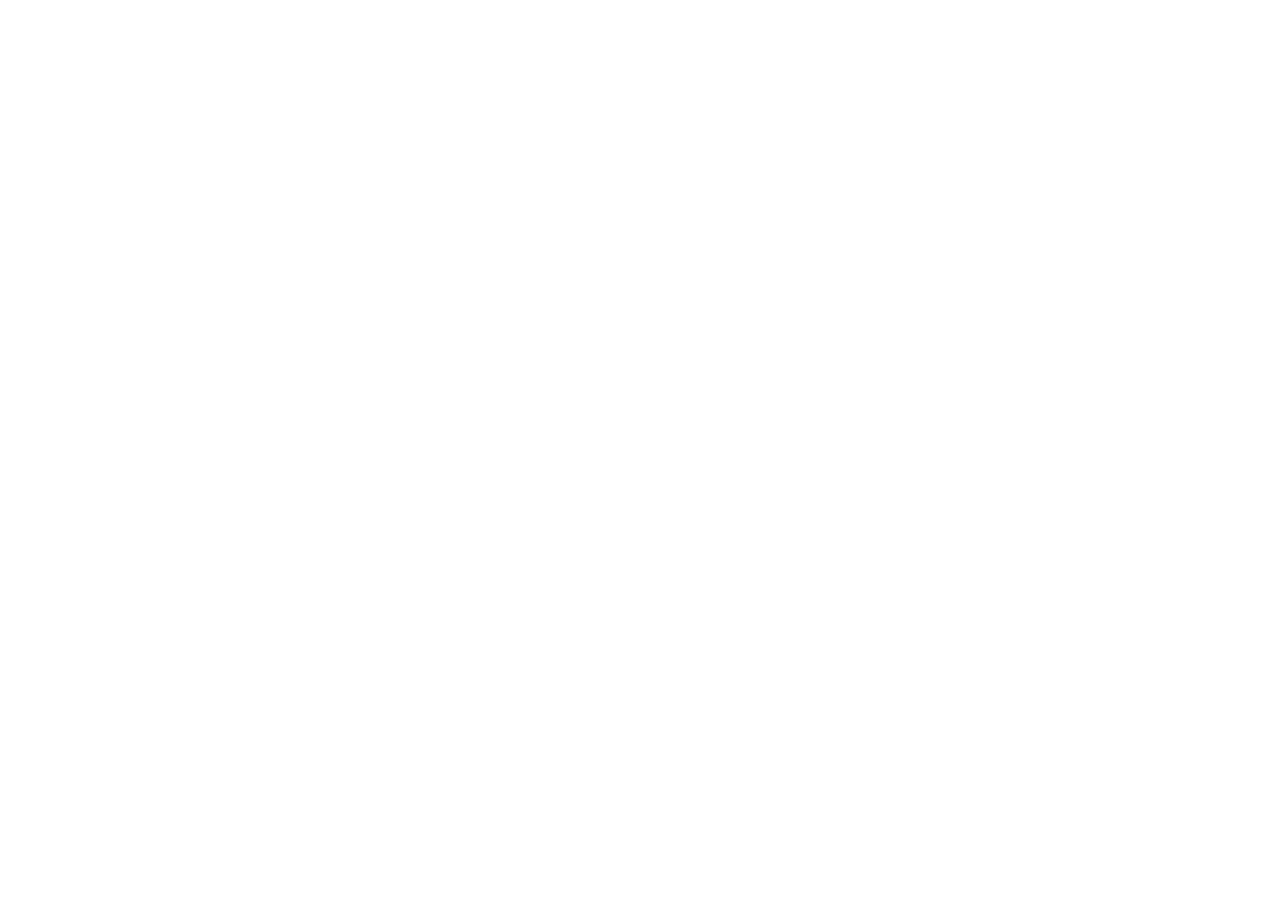
==== index.html @ 9799c662 "create index.html" ====
<!DOCTYPE html>
<html lang="en">
<head>
    <meta charset="UTF-8">
    <meta http-equiv="X-UA-Compatible" content="IE=edge">
    <meta name="viewport" content="width=device-width, initial-scale=1.0">
    <title>Document</title>
</head>
<body>
    
</body>
</html>
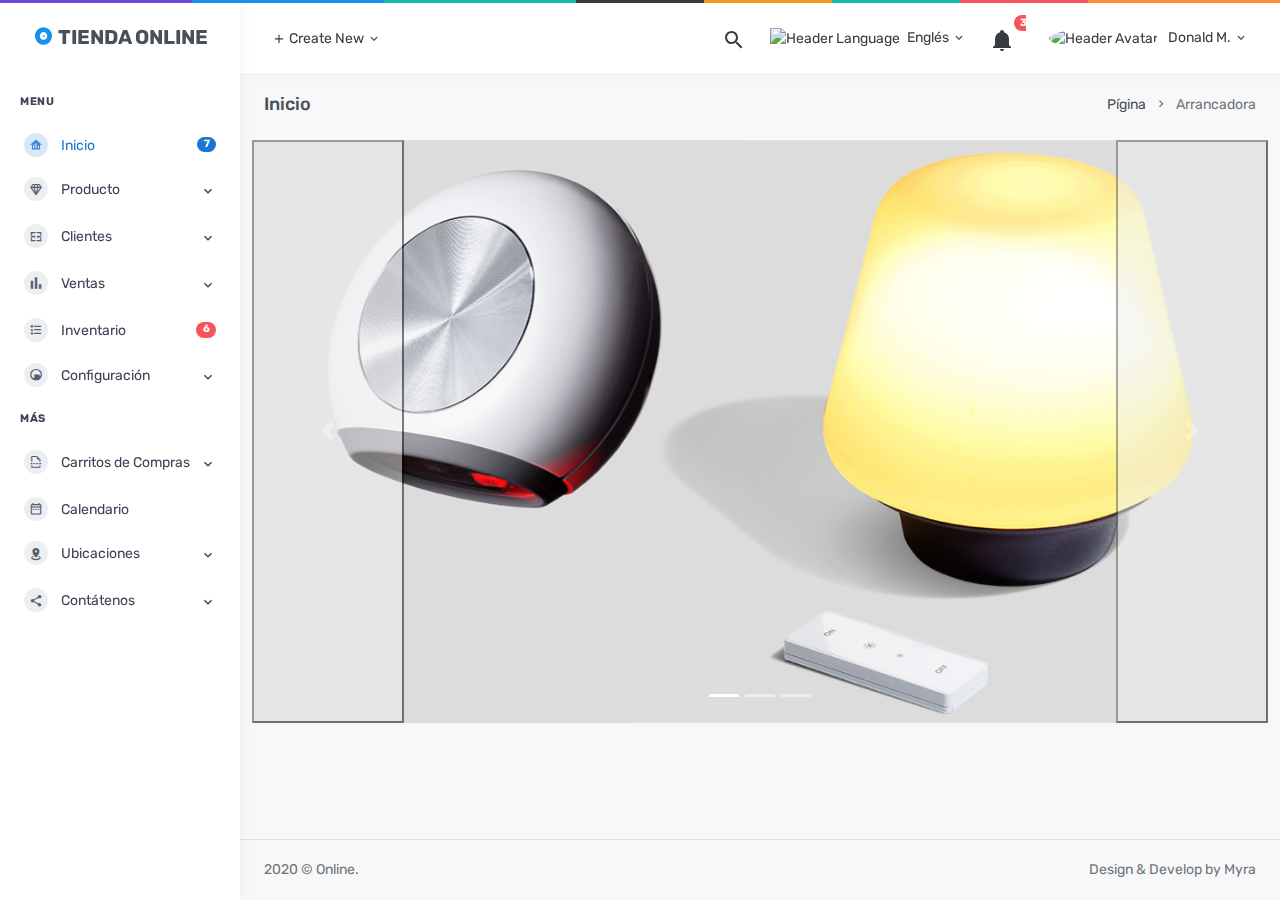
==== commit b3337a42: "Carrosel" ====
--- a/index.html
+++ b/index.html
@@ -1,12 +1,428 @@
 <!DOCTYPE html>
 <html lang="en">
-<head>
-    <meta charset="UTF-8">
-    <meta http-equiv="X-UA-Compatible" content="IE=edge">
-    <meta name="viewport" content="width=device-width, initial-scale=1.0">
-    <title>Document</title>
-</head>
-<body>
-    
-</body>
+
+    <head>
+        <meta charset="utf-8" />
+        <title> Online</title>
+        <meta name="viewport" content="width=device-width, initial-scale=1, shrink-to-fit=no">
+        <meta content="Premium Multipurpose Admin & Dashboard Template" name="description" />
+        <meta content="MyraStudio" name="author" />
+        <meta http-equiv="X-UA-Compatible" content="IE=edge" />
+
+        <!-- App favicon -->
+        <link rel="shortcut icon" href="assets/images/favicon.ico">
+
+        <!-- App css -->
+        <link href="plantilla/Admin/vertical/assets/css/bootstrap.min.css" rel="stylesheet" type="text/css" />
+        <link href="plantilla/Admin/vertical/assets/css/icons.min.css" rel="stylesheet" type="text/css" />
+        <link href="plantilla/Admin/vertical/assets/css/theme.min.css" rel="stylesheet" type="text/css" />
+
+    </head>
+
+    <body>
+
+        <!-- Begin page -->
+        <div id="layout-wrapper">
+            <div class="header-border"></div>
+            <header id="page-topbar">
+                <div class="navbar-header">
+
+                    <div class="d-flex align-items-left">
+                        <button type="button" class="btn btn-sm mr-2 d-lg-none px-3 font-size-16 header-item waves-effect"
+                            id="vertical-menu-btn">
+                            <i class="fa fa-fw fa-bars"></i>
+                        </button>
+
+                        <div class="dropdown d-none d-sm-inline-block">
+                            <button type="button" class="btn header-item waves-effect"
+                                data-toggle="dropdown" aria-haspopup="true" aria-expanded="false">
+                                <i class="mdi mdi-plus"></i> Create New
+                                <i class="mdi mdi-chevron-down d-none d-sm-inline-block"></i>
+                            </button>
+                            <div class="dropdown-menu">
+
+                                <!-- item-->
+                                <a href="javascript:void(0);" class="dropdown-item notify-item">
+                                    Application
+                                </a>
+
+                                <!-- item-->
+                                <a href="javascript:void(0);" class="dropdown-item notify-item">
+                                    Software
+                                </a>
+
+                                <!-- item-->
+                                <a href="javascript:void(0);" class="dropdown-item notify-item">
+                                    EMS System
+                                </a>
+
+                                <!-- item-->
+                                <a href="javascript:void(0);" class="dropdown-item notify-item">
+                                    CRM App
+                                </a>
+                            </div>
+                        </div>
+                    </div>
+
+                    <div class="d-flex align-items-center">
+
+                        <div class="dropdown d-none d-sm-inline-block ml-2">
+                            <button type="button" class="btn header-item noti-icon waves-effect"
+                                id="page-header-search-dropdown" data-toggle="dropdown" aria-haspopup="true"
+                                aria-expanded="false">
+                                <i class="mdi mdi-magnify"></i>
+                            </button>
+                            <div class="dropdown-menu dropdown-menu-lg dropdown-menu-right p-0"
+                                aria-labelledby="page-header-search-dropdown">
+
+                                <form class="p-3">
+                                    <div class="form-group m-0">
+                                        <div class="input-group">
+                                            <input type="text" class="form-control" placeholder="Search ..."
+                                                aria-label="Recipient's username">
+                                            <div class="input-group-append">
+                                                <button class="btn btn-primary" type="submit"><i
+                                                        class="mdi mdi-magnify"></i></button>
+                                            </div>
+                                        </div>
+                                    </div>
+                                </form>
+                            </div>
+                        </div>
+
+                        <div class="dropdown d-inline-block">
+                            <button type="button" class="btn header-item waves-effect"
+                                data-toggle="dropdown" aria-haspopup="true" aria-expanded="false">
+                                <img class="" src="img/guadr.png" alt="Header Language" height="16">
+                                <span class="d-none d-sm-inline-block ml-1">Englés</span>
+                                <i class="mdi mdi-chevron-down d-none d-sm-inline-block"></i>
+                            </button>
+                            <div class="dropdown-menu dropdown-menu-right">
+
+                                <!-- item-->
+                                <a href="javascript:void(0);" class="dropdown-item notify-item">
+                                    <img src="assets/images/flags/spain.jpg" alt="user-image" class="mr-1" height="12">
+                                    <span class="align-middle">Español</span>
+                                </a>
+
+                                <!-- item-->
+                                <a href="javascript:void(0);" class="dropdown-item notify-item">
+                                    <img src="assets/images/flags/germany.jpg" alt="user-image" class="mr-1" height="12">
+                                    <span class="align-middle">Alemania</span>
+                                </a>
+
+                                <!-- item-->
+                                <a href="javascript:void(0);" class="dropdown-item notify-item">
+                                    <img src="assets/images/flags/italy.jpg" alt="user-image" class="mr-1" height="12">
+                                    <span class="align-middle">Italiano</span>
+                                </a>
+
+                                <!-- item-->
+                                <a href="javascript:void(0);" class="dropdown-item notify-item">
+                                    <img src="assets/images/flags/russia.jpg" alt="user-image" class="mr-1" height="12">
+                                    <span class="align-middle">Rusa</span>
+                                </a>
+                            </div>
+                        </div>
+
+                        <div class="dropdown d-inline-block">
+                            <button type="button" class="btn header-item noti-icon waves-effect"
+                                id="page-header-notifications-dropdown" data-toggle="dropdown" aria-haspopup="true"
+                                aria-expanded="false">
+                                <i class="mdi mdi-bell"></i>
+                                <span class="badge badge-danger badge-pill">3</span>
+                            </button>
+                            <div class="dropdown-menu dropdown-menu-lg dropdown-menu-right p-0"
+                                aria-labelledby="page-header-notifications-dropdown">
+                                <div class="p-3">
+                                    <div class="row align-items-center">
+                                        <div class="col">
+                                            <h6 class="m-0"> Notifications </h6>
+                                        </div>
+                                        <div class="col-auto">
+                                            <a href="#!" class="small"> View All</a>
+                                        </div>
+                                    </div>
+                                </div>
+                                <div data-simplebar style="max-height: 230px;">
+                                    <a href="" class="text-reset notification-item">
+                                        <div class="media">
+                                            <img src="assets/images/users/avatar-2.jpg"
+                                                class="mr-3 rounded-circle avatar-xs" alt="user-pic">
+                                            <div class="media-body">
+                                                <h6 class="mt-0 mb-1">Samuel Coverdale</h6>
+                                                <p class="font-size-12 mb-1">You have new follower on Instagram</p>
+                                                <p class="font-size-12 mb-0 text-muted"><i
+                                                        class="mdi mdi-clock-outline"></i> 2 min ago</p>
+                                            </div>
+                                        </div>
+                                    </a>
+                                    <a href="" class="text-reset notification-item">
+                                        <div class="media">
+                                            <div class="avatar-xs mr-3">
+                                                <span class="avatar-title bg-success rounded-circle">
+                                                    <i class="mdi mdi-cloud-download-outline"></i>
+                                                </span>
+                                            </div>
+                                            <div class="media-body">
+                                                <h6 class="mt-0 mb-1">Download Available !</h6>
+                                                <p class="font-size-12 mb-1">Latest version of admin is now available.
+                                                    Please download here.</p>
+                                                <p class="font-size-12 mb-0 text-muted"><i
+                                                        class="mdi mdi-clock-outline"></i> 4 hours ago</p>
+                                            </div>
+                                        </div>
+                                    </a>
+                                    <a href="" class="text-reset notification-item">
+                                        <div class="media">
+                                            <img src="assets/images/users/avatar-3.jpg"
+                                                class="mr-3 rounded-circle avatar-xs" alt="user-pic">
+                                            <div class="media-body">
+                                                <h6 class="mt-0 mb-1">Victoria Mendis</h6>
+                                                <p class="font-size-12 mb-1">Just upgraded to premium account.</p>
+                                                <p class="font-size-12 mb-0 text-muted"><i
+                                                        class="mdi mdi-clock-outline"></i> 1 day ago</p>
+                                            </div>
+                                        </div>
+                                    </a>
+                                </div>
+                                <div class="p-2 border-top">
+                                    <a class="btn btn-sm btn-light btn-block text-center" href="javascript:void(0)">
+                                        <i class="mdi mdi-arrow-down-circle mr-1"></i> Load More..
+                                    </a>
+                                </div>
+                            </div>
+                        </div>
+
+                        <div class="dropdown d-inline-block ml-2">
+                            <button type="button" class="btn header-item waves-effect"
+                                data-toggle="dropdown" aria-haspopup="true" aria-expanded="false">
+                                <img class="rounded-circle header-profile-user" src="assets/images/users/avatar-2.jpg"
+                                    alt="Header Avatar">
+                                <span class="d-none d-sm-inline-block ml-1">Donald M.</span>
+                                <i class="mdi mdi-chevron-down d-none d-sm-inline-block"></i>
+                            </button>
+                            <div class="dropdown-menu dropdown-menu-right">
+                                <a class="dropdown-item d-flex align-items-center justify-content-between"
+                                    href="javascript:void(0)">
+                                    <span>Inbox</span>
+                                    <span>
+                                        <span class="badge badge-pill badge-info">3</span>
+                                    </span>
+                                </a>
+                                <a class="dropdown-item d-flex align-items-center justify-content-between"
+                                    href="javascript:void(0)">
+                                    <span>Profile</span>
+                                    <span>
+                                        <span class="badge badge-pill badge-warning">1</span>
+                                    </span>
+                                </a>
+                                <a class="dropdown-item d-flex align-items-center justify-content-between"
+                                    href="javascript:void(0)">
+                                    Settings
+                                </a>
+                                <a class="dropdown-item d-flex align-items-center justify-content-between"
+                                    href="javascript:void(0)">
+                                    <span>Lock Account</span>
+                                </a>
+                                <a class="dropdown-item d-flex align-items-center justify-content-between"
+                                    href="javascript:void(0)">
+                                    <span>Log Out</span>
+                                </a>
+                            </div>
+                        </div>
+
+                    </div>
+                </div>
+            </header>
+
+            <!-- ========== Left Sidebar Start ========== -->
+            <div class="vertical-menu">
+
+                <div data-simplebar class="h-100">
+
+                    <div class="navbar-brand-box">
+                        <a href="index.html" class="logo">
+                            <i class="mdi mdi-album"></i>
+                            <span>
+                                Tienda Online
+                            </span>
+                        </a>
+                    </div>
+
+                    <!--- Sidemenu -->
+                    <div id="sidebar-menu">
+                        <!-- Left Menu Start -->
+                        <ul class="metismenu list-unstyled" id="side-menu">
+                            <li class="menu-title">Menu</li>
+
+                            <li>
+                                <a href="index.html" class="waves-effect"><i class="mdi mdi-home-analytics"></i><span
+                                        class="badge badge-pill badge-primary float-right">7</span><span>Inicio</span></a>
+                            </li>
+
+                            <li>
+                                <a href="Artecfactos.php" class="has-arrow waves-effect"><i
+                                        class="mdi mdi-diamond-stone"></i><span>Producto</span></a>
+                            </li>
+
+                            <li>
+                                <a href="javascript: void(0);" class="has-arrow waves-effect"><i
+                                        class="mdi mdi-table-merge-cells"></i><span>Clientes</span></a>
+                                
+                            </li>
+
+                            <li>
+                                <a href="javascript: void(0);" class="has-arrow waves-effect"><i
+                                        class="mdi mdi-poll"></i><span>Ventas</span></a>
+                                
+                            </li>
+
+                            <li>
+                                <a href="javascript: void(0);" class="waves-effect"><i
+                                        class="mdi mdi-format-list-bulleted-type"></i><span
+                                        class="badge badge-pill badge-danger float-right">6</span><span>Inventario</span></a>
+                                
+                            </li>
+
+                            <li>
+                                <a href="javascript: void(0);" class="has-arrow waves-effect"><i
+                                        class="mdi mdi-black-mesa"></i><span>Configuración</span></a>
+                                
+                            </li>
+
+                            <li class="menu-title">Más</li>
+
+                            <li>
+                                <a href="javascript: void(0);" class="has-arrow waves-effect"><i
+                                        class="mdi mdi-format-page-break"></i><span>Carritos de Compras</span></a>
+                                
+                            </li>
+
+                            <li><a href="calendar.html" class=" waves-effect"><i
+                                        class="mdi mdi-calendar-range-outline"></i><span>Calendario</span></a></li>
+
+                            <li>
+                                <a href="javascript: void(0);" class="has-arrow waves-effect"><i
+                                        class="mdi mdi-map-marker-radius"></i><span>Ubicaciones</span></a>
+                                <ul class="sub-menu" aria-expanded="false">
+                                    <li><a href="maps-google.html">Google Maps</a></li>
+                                    <li><a href="maps-vector.html">Vector Maps</a></li>
+                                </ul>
+                            </li>
+
+                            <li>
+                                <a href="javascript: void(0);" class="has-arrow waves-effect"><i
+                                        class="mdi mdi-share-variant"></i><span>Contátenos</span></a>
+                                <ul class="sub-menu" aria-expanded="true">
+                                    <li><a href="javascript: void(0);">Whatsapp</a></li>
+                                    <li><a href="javascript: void(0);" class="has-arrow">Facebook</a>
+                                        <ul class="sub-menu" aria-expanded="true">
+                                            <li><a href="javascript: void(0);">Twiter</a></li>
+                                            <li><a href="javascript: void(0);">Instagram</a></li>
+                                        </ul>
+                                    </li>
+                                </ul>
+                            </li>
+
+                        </ul>
+                    </div>
+                    <!-- Sidebar -->
+                </div>
+            </div>
+            <!-- Left Sidebar End -->
+
+            <!-- ============================================================== -->
+            <!-- Start right Content here -->
+            <!-- ============================================================== -->
+            <div class="main-content">
+
+                <div class="page-content">
+                    <div class="container-fluid">
+
+                        <!-- start page title -->
+                        <div class="row">
+                            <div class="col-12">
+                                <div class="page-title-box d-flex align-items-center justify-content-between">
+                                    <h4 class="mb-0 font-size-18">Inicio</h4>
+
+                                    <div class="page-title-right">
+                                        <ol class="breadcrumb m-0">
+                                            <li class="breadcrumb-item"><a href="javascript: void(0);">Pígina</a></li>
+                                            <li class="breadcrumb-item active">Arrancadora</li>
+                                        </ol>
+                                    </div>
+
+                                </div>
+                            </div>
+                        </div>
+                        <!-- end page title -->
+
+                    </div> <!-- container-fluid -->
+                    <div id="carouselExampleIndicators" class="carousel slide" data-ride="carousel">
+                        <ol class="carousel-indicators">
+                          <li data-target="#carouselExampleIndicators" data-slide-to="0" class="active"></li>
+                          <li data-target="#carouselExampleIndicators" data-slide-to="1"></li>
+                          <li data-target="#carouselExampleIndicators" data-slide-to="2"></li>
+                        </ol>
+                        <div class="carousel-inner">
+                          <div class="carousel-item active">
+                            <img src="img/imagen 2.jpg" class="d-block w-100" alt="...">
+                          </div>
+                          <div class="carousel-item">
+                            <img src="img/imagen 3.jpg" class="d-block w-100" alt="...">
+                          </div>
+                          <div class="carousel-item">
+                            <img src="img/iamgen 1.jfif" class="d-block w-100" alt="...">
+                          </div>
+                        </div>
+                        <button class="carousel-control-prev" type="button" data-target="#carouselExampleIndicators" data-slide="prev">
+                          <span class="carousel-control-prev-icon" aria-hidden="true"></span>
+                          <span class="sr-only">Previous</span>
+                        </button>
+                        <button class="carousel-control-next" type="button" data-target="#carouselExampleIndicators" data-slide="next">
+                          <span class="carousel-control-next-icon" aria-hidden="true"></span>
+                          <span class="sr-only">Next</span>
+                        </button>
+                      </div>
+                </div>
+                <!-- End Page-content -->
+
+                <footer class="footer">
+                    <div class="container-fluid">
+                        <div class="row">
+                            <div class="col-sm-6">
+                                2020 © Online.
+                            </div>
+                            <div class="col-sm-6">
+                                <div class="text-sm-right d-none d-sm-block">
+                                    Design & Develop by Myra
+                                </div>
+                            </div>
+                        </div>
+                    </div>
+                </footer>
+
+            </div>
+            <!-- end main content-->
+
+        </div>
+        <!-- END layout-wrapper -->
+
+        <!-- Overlay-->
+        <div class="menu-overlay"></div>
+
+
+        <!-- jQuery  -->
+        <script src="plantilla/Admin/vertical/assets/js/jquery.min.js"></script>
+        <script src="plantilla/Admin/vertical/assets/js/bootstrap.bundle.min.js"></script>
+        <script src="plantilla/Admin/vertical/assets/js/metismenu.min.js"></script>
+        <script src="plantilla/Admin/vertical/assets/js/waves.js"></script>
+        <script src="plantilla/Admin/vertical/assets/js/simplebar.min.js"></script>
+
+        <!-- App js -->
+        <script src="plantilla/Admin/vertical/assets/js/theme.js"></script>
+
+    </body>
+
 </html>--- a/plantilla/Admin/vertical/assets/css/icons.min.css
+++ b/plantilla/Admin/vertical/assets/css/icons.min.css
@@ -0,0 +1,5 @@
+/*!
+ * Font Awesome Free 5.8.1 by @fontawesome - https://fontawesome.com
+ * License - https://fontawesome.com/license/free (Icons: CC BY 4.0, Fonts: SIL OFL 1.1, Code: MIT License)
+ */.fa,.fas,.far,.fal,.fab{-moz-osx-font-smoothing:grayscale;-webkit-font-smoothing:antialiased;display:inline-block;font-style:normal;font-variant:normal;text-rendering:auto;line-height:1}.fa-lg{font-size:1.33333em;line-height:0.75em;vertical-align:-.0667em}.fa-xs{font-size:.75em}.fa-sm{font-size:.875em}.fa-1x{font-size:1em}.fa-2x{font-size:2em}.fa-3x{font-size:3em}.fa-4x{font-size:4em}.fa-5x{font-size:5em}.fa-6x{font-size:6em}.fa-7x{font-size:7em}.fa-8x{font-size:8em}.fa-9x{font-size:9em}.fa-10x{font-size:10em}.fa-fw{text-align:center;width:1.25em}.fa-ul{list-style-type:none;margin-left:2.5em;padding-left:0}.fa-ul>li{position:relative}.fa-li{left:-2em;position:absolute;text-align:center;width:2em;line-height:inherit}.fa-border{border:solid 0.08em #eee;border-radius:.1em;padding:.2em .25em .15em}.fa-pull-left{float:left}.fa-pull-right{float:right}.fa.fa-pull-left,.fas.fa-pull-left,.far.fa-pull-left,.fal.fa-pull-left,.fab.fa-pull-left{margin-right:.3em}.fa.fa-pull-right,.fas.fa-pull-right,.far.fa-pull-right,.fal.fa-pull-right,.fab.fa-pull-right{margin-left:.3em}.fa-spin{-webkit-animation:fa-spin 2s infinite linear;animation:fa-spin 2s infinite linear}.fa-pulse{-webkit-animation:fa-spin 1s infinite steps(8);animation:fa-spin 1s infinite steps(8)}@-webkit-keyframes fa-spin{0%{-webkit-transform:rotate(0deg);transform:rotate(0deg)}100%{-webkit-transform:rotate(360deg);transform:rotate(360deg)}}@keyframes fa-spin{0%{-webkit-transform:rotate(0deg);transform:rotate(0deg)}100%{-webkit-transform:rotate(360deg);transform:rotate(360deg)}}.fa-rotate-90{-ms-filter:"progid:DXImageTransform.Microsoft.BasicImage(rotation=1)";-webkit-transform:rotate(90deg);transform:rotate(90deg)}.fa-rotate-180{-ms-filter:"progid:DXImageTransform.Microsoft.BasicImage(rotation=2)";-webkit-transform:rotate(180deg);transform:rotate(180deg)}.fa-rotate-270{-ms-filter:"progid:DXImageTransform.Microsoft.BasicImage(rotation=3)";-webkit-transform:rotate(270deg);transform:rotate(270deg)}.fa-flip-horizontal{-ms-filter:"progid:DXImageTransform.Microsoft.BasicImage(rotation=0, mirror=1)";-webkit-transform:scale(-1, 1);transform:scale(-1, 1)}.fa-flip-vertical{-ms-filter:"progid:DXImageTransform.Microsoft.BasicImage(rotation=2, mirror=1)";-webkit-transform:scale(1, -1);transform:scale(1, -1)}.fa-flip-both,.fa-flip-horizontal.fa-flip-vertical{-ms-filter:"progid:DXImageTransform.Microsoft.BasicImage(rotation=2, mirror=1)";-webkit-transform:scale(-1, -1);transform:scale(-1, -1)}:root .fa-rotate-90,:root .fa-rotate-180,:root .fa-rotate-270,:root .fa-flip-horizontal,:root .fa-flip-vertical,:root .fa-flip-both{-webkit-filter:none;filter:none}.fa-stack{display:inline-block;height:2em;line-height:2em;position:relative;vertical-align:middle;width:2.5em}.fa-stack-1x,.fa-stack-2x{left:0;position:absolute;text-align:center;width:100%}.fa-stack-1x{line-height:inherit}.fa-stack-2x{font-size:2em}.fa-inverse{color:#fff}.fa-500px:before{content:"\f26e"}.fa-accessible-icon:before{content:"\f368"}.fa-accusoft:before{content:"\f369"}.fa-acquisitions-incorporated:before{content:"\f6af"}.fa-ad:before{content:"\f641"}.fa-address-book:before{content:"\f2b9"}.fa-address-card:before{content:"\f2bb"}.fa-adjust:before{content:"\f042"}.fa-adn:before{content:"\f170"}.fa-adobe:before{content:"\f778"}.fa-adversal:before{content:"\f36a"}.fa-affiliatetheme:before{content:"\f36b"}.fa-air-freshener:before{content:"\f5d0"}.fa-airbnb:before{content:"\f834"}.fa-algolia:before{content:"\f36c"}.fa-align-center:before{content:"\f037"}.fa-align-justify:before{content:"\f039"}.fa-align-left:before{content:"\f036"}.fa-align-right:before{content:"\f038"}.fa-alipay:before{content:"\f642"}.fa-allergies:before{content:"\f461"}.fa-amazon:before{content:"\f270"}.fa-amazon-pay:before{content:"\f42c"}.fa-ambulance:before{content:"\f0f9"}.fa-american-sign-language-interpreting:before{content:"\f2a3"}.fa-amilia:before{content:"\f36d"}.fa-anchor:before{content:"\f13d"}.fa-android:before{content:"\f17b"}.fa-angellist:before{content:"\f209"}.fa-angle-double-down:before{content:"\f103"}.fa-angle-double-left:before{content:"\f100"}.fa-angle-double-right:before{content:"\f101"}.fa-angle-double-up:before{content:"\f102"}.fa-angle-down:before{content:"\f107"}.fa-angle-left:before{content:"\f104"}.fa-angle-right:before{content:"\f105"}.fa-angle-up:before{content:"\f106"}.fa-angry:before{content:"\f556"}.fa-angrycreative:before{content:"\f36e"}.fa-angular:before{content:"\f420"}.fa-ankh:before{content:"\f644"}.fa-app-store:before{content:"\f36f"}.fa-app-store-ios:before{content:"\f370"}.fa-apper:before{content:"\f371"}.fa-apple:before{content:"\f179"}.fa-apple-alt:before{content:"\f5d1"}.fa-apple-pay:before{content:"\f415"}.fa-archive:before{content:"\f187"}.fa-archway:before{content:"\f557"}.fa-arrow-alt-circle-down:before{content:"\f358"}.fa-arrow-alt-circle-left:before{content:"\f359"}.fa-arrow-alt-circle-right:before{content:"\f35a"}.fa-arrow-alt-circle-up:before{content:"\f35b"}.fa-arrow-circle-down:before{content:"\f0ab"}.fa-arrow-circle-left:before{content:"\f0a8"}.fa-arrow-circle-right:before{content:"\f0a9"}.fa-arrow-circle-up:before{content:"\f0aa"}.fa-arrow-down:before{content:"\f063"}.fa-arrow-left:before{content:"\f060"}.fa-arrow-right:before{content:"\f061"}.fa-arrow-up:before{content:"\f062"}.fa-arrows-alt:before{content:"\f0b2"}.fa-arrows-alt-h:before{content:"\f337"}.fa-arrows-alt-v:before{content:"\f338"}.fa-artstation:before{content:"\f77a"}.fa-assistive-listening-systems:before{content:"\f2a2"}.fa-asterisk:before{content:"\f069"}.fa-asymmetrik:before{content:"\f372"}.fa-at:before{content:"\f1fa"}.fa-atlas:before{content:"\f558"}.fa-atlassian:before{content:"\f77b"}.fa-atom:before{content:"\f5d2"}.fa-audible:before{content:"\f373"}.fa-audio-description:before{content:"\f29e"}.fa-autoprefixer:before{content:"\f41c"}.fa-avianex:before{content:"\f374"}.fa-aviato:before{content:"\f421"}.fa-award:before{content:"\f559"}.fa-aws:before{content:"\f375"}.fa-baby:before{content:"\f77c"}.fa-baby-carriage:before{content:"\f77d"}.fa-backspace:before{content:"\f55a"}.fa-backward:before{content:"\f04a"}.fa-bacon:before{content:"\f7e5"}.fa-balance-scale:before{content:"\f24e"}.fa-ban:before{content:"\f05e"}.fa-band-aid:before{content:"\f462"}.fa-bandcamp:before{content:"\f2d5"}.fa-barcode:before{content:"\f02a"}.fa-bars:before{content:"\f0c9"}.fa-baseball-ball:before{content:"\f433"}.fa-basketball-ball:before{content:"\f434"}.fa-bath:before{content:"\f2cd"}.fa-battery-empty:before{content:"\f244"}.fa-battery-full:before{content:"\f240"}.fa-battery-half:before{content:"\f242"}.fa-battery-quarter:before{content:"\f243"}.fa-battery-three-quarters:before{content:"\f241"}.fa-battle-net:before{content:"\f835"}.fa-bed:before{content:"\f236"}.fa-beer:before{content:"\f0fc"}.fa-behance:before{content:"\f1b4"}.fa-behance-square:before{content:"\f1b5"}.fa-bell:before{content:"\f0f3"}.fa-bell-slash:before{content:"\f1f6"}.fa-bezier-curve:before{content:"\f55b"}.fa-bible:before{content:"\f647"}.fa-bicycle:before{content:"\f206"}.fa-bimobject:before{content:"\f378"}.fa-binoculars:before{content:"\f1e5"}.fa-biohazard:before{content:"\f780"}.fa-birthday-cake:before{content:"\f1fd"}.fa-bitbucket:before{content:"\f171"}.fa-bitcoin:before{content:"\f379"}.fa-bity:before{content:"\f37a"}.fa-black-tie:before{content:"\f27e"}.fa-blackberry:before{content:"\f37b"}.fa-blender:before{content:"\f517"}.fa-blender-phone:before{content:"\f6b6"}.fa-blind:before{content:"\f29d"}.fa-blog:before{content:"\f781"}.fa-blogger:before{content:"\f37c"}.fa-blogger-b:before{content:"\f37d"}.fa-bluetooth:before{content:"\f293"}.fa-bluetooth-b:before{content:"\f294"}.fa-bold:before{content:"\f032"}.fa-bolt:before{content:"\f0e7"}.fa-bomb:before{content:"\f1e2"}.fa-bone:before{content:"\f5d7"}.fa-bong:before{content:"\f55c"}.fa-book:before{content:"\f02d"}.fa-book-dead:before{content:"\f6b7"}.fa-book-medical:before{content:"\f7e6"}.fa-book-open:before{content:"\f518"}.fa-book-reader:before{content:"\f5da"}.fa-bookmark:before{content:"\f02e"}.fa-bootstrap:before{content:"\f836"}.fa-bowling-ball:before{content:"\f436"}.fa-box:before{content:"\f466"}.fa-box-open:before{content:"\f49e"}.fa-boxes:before{content:"\f468"}.fa-braille:before{content:"\f2a1"}.fa-brain:before{content:"\f5dc"}.fa-bread-slice:before{content:"\f7ec"}.fa-briefcase:before{content:"\f0b1"}.fa-briefcase-medical:before{content:"\f469"}.fa-broadcast-tower:before{content:"\f519"}.fa-broom:before{content:"\f51a"}.fa-brush:before{content:"\f55d"}.fa-btc:before{content:"\f15a"}.fa-buffer:before{content:"\f837"}.fa-bug:before{content:"\f188"}.fa-building:before{content:"\f1ad"}.fa-bullhorn:before{content:"\f0a1"}.fa-bullseye:before{content:"\f140"}.fa-burn:before{content:"\f46a"}.fa-buromobelexperte:before{content:"\f37f"}.fa-bus:before{content:"\f207"}.fa-bus-alt:before{content:"\f55e"}.fa-business-time:before{content:"\f64a"}.fa-buysellads:before{content:"\f20d"}.fa-calculator:before{content:"\f1ec"}.fa-calendar:before{content:"\f133"}.fa-calendar-alt:before{content:"\f073"}.fa-calendar-check:before{content:"\f274"}.fa-calendar-day:before{content:"\f783"}.fa-calendar-minus:before{content:"\f272"}.fa-calendar-plus:before{content:"\f271"}.fa-calendar-times:before{content:"\f273"}.fa-calendar-week:before{content:"\f784"}.fa-camera:before{content:"\f030"}.fa-camera-retro:before{content:"\f083"}.fa-campground:before{content:"\f6bb"}.fa-canadian-maple-leaf:before{content:"\f785"}.fa-candy-cane:before{content:"\f786"}.fa-cannabis:before{content:"\f55f"}.fa-capsules:before{content:"\f46b"}.fa-car:before{content:"\f1b9"}.fa-car-alt:before{content:"\f5de"}.fa-car-battery:before{content:"\f5df"}.fa-car-crash:before{content:"\f5e1"}.fa-car-side:before{content:"\f5e4"}.fa-caret-down:before{content:"\f0d7"}.fa-caret-left:before{content:"\f0d9"}.fa-caret-right:before{content:"\f0da"}.fa-caret-square-down:before{content:"\f150"}.fa-caret-square-left:before{content:"\f191"}.fa-caret-square-right:before{content:"\f152"}.fa-caret-square-up:before{content:"\f151"}.fa-caret-up:before{content:"\f0d8"}.fa-carrot:before{content:"\f787"}.fa-cart-arrow-down:before{content:"\f218"}.fa-cart-plus:before{content:"\f217"}.fa-cash-register:before{content:"\f788"}.fa-cat:before{content:"\f6be"}.fa-cc-amazon-pay:before{content:"\f42d"}.fa-cc-amex:before{content:"\f1f3"}.fa-cc-apple-pay:before{content:"\f416"}.fa-cc-diners-club:before{content:"\f24c"}.fa-cc-discover:before{content:"\f1f2"}.fa-cc-jcb:before{content:"\f24b"}.fa-cc-mastercard:before{content:"\f1f1"}.fa-cc-paypal:before{content:"\f1f4"}.fa-cc-stripe:before{content:"\f1f5"}.fa-cc-visa:before{content:"\f1f0"}.fa-centercode:before{content:"\f380"}.fa-centos:before{content:"\f789"}.fa-certificate:before{content:"\f0a3"}.fa-chair:before{content:"\f6c0"}.fa-chalkboard:before{content:"\f51b"}.fa-chalkboard-teacher:before{content:"\f51c"}.fa-charging-station:before{content:"\f5e7"}.fa-chart-area:before{content:"\f1fe"}.fa-chart-bar:before{content:"\f080"}.fa-chart-line:before{content:"\f201"}.fa-chart-pie:before{content:"\f200"}.fa-check:before{content:"\f00c"}.fa-check-circle:before{content:"\f058"}.fa-check-double:before{content:"\f560"}.fa-check-square:before{content:"\f14a"}.fa-cheese:before{content:"\f7ef"}.fa-chess:before{content:"\f439"}.fa-chess-bishop:before{content:"\f43a"}.fa-chess-board:before{content:"\f43c"}.fa-chess-king:before{content:"\f43f"}.fa-chess-knight:before{content:"\f441"}.fa-chess-pawn:before{content:"\f443"}.fa-chess-queen:before{content:"\f445"}.fa-chess-rook:before{content:"\f447"}.fa-chevron-circle-down:before{content:"\f13a"}.fa-chevron-circle-left:before{content:"\f137"}.fa-chevron-circle-right:before{content:"\f138"}.fa-chevron-circle-up:before{content:"\f139"}.fa-chevron-down:before{content:"\f078"}.fa-chevron-left:before{content:"\f053"}.fa-chevron-right:before{content:"\f054"}.fa-chevron-up:before{content:"\f077"}.fa-child:before{content:"\f1ae"}.fa-chrome:before{content:"\f268"}.fa-chromecast:before{content:"\f838"}.fa-church:before{content:"\f51d"}.fa-circle:before{content:"\f111"}.fa-circle-notch:before{content:"\f1ce"}.fa-city:before{content:"\f64f"}.fa-clinic-medical:before{content:"\f7f2"}.fa-clipboard:before{content:"\f328"}.fa-clipboard-check:before{content:"\f46c"}.fa-clipboard-list:before{content:"\f46d"}.fa-clock:before{content:"\f017"}.fa-clone:before{content:"\f24d"}.fa-closed-captioning:before{content:"\f20a"}.fa-cloud:before{content:"\f0c2"}.fa-cloud-download-alt:before{content:"\f381"}.fa-cloud-meatball:before{content:"\f73b"}.fa-cloud-moon:before{content:"\f6c3"}.fa-cloud-moon-rain:before{content:"\f73c"}.fa-cloud-rain:before{content:"\f73d"}.fa-cloud-showers-heavy:before{content:"\f740"}.fa-cloud-sun:before{content:"\f6c4"}.fa-cloud-sun-rain:before{content:"\f743"}.fa-cloud-upload-alt:before{content:"\f382"}.fa-cloudscale:before{content:"\f383"}.fa-cloudsmith:before{content:"\f384"}.fa-cloudversify:before{content:"\f385"}.fa-cocktail:before{content:"\f561"}.fa-code:before{content:"\f121"}.fa-code-branch:before{content:"\f126"}.fa-codepen:before{content:"\f1cb"}.fa-codiepie:before{content:"\f284"}.fa-coffee:before{content:"\f0f4"}.fa-cog:before{content:"\f013"}.fa-cogs:before{content:"\f085"}.fa-coins:before{content:"\f51e"}.fa-columns:before{content:"\f0db"}.fa-comment:before{content:"\f075"}.fa-comment-alt:before{content:"\f27a"}.fa-comment-dollar:before{content:"\f651"}.fa-comment-dots:before{content:"\f4ad"}.fa-comment-medical:before{content:"\f7f5"}.fa-comment-slash:before{content:"\f4b3"}.fa-comments:before{content:"\f086"}.fa-comments-dollar:before{content:"\f653"}.fa-compact-disc:before{content:"\f51f"}.fa-compass:before{content:"\f14e"}.fa-compress:before{content:"\f066"}.fa-compress-arrows-alt:before{content:"\f78c"}.fa-concierge-bell:before{content:"\f562"}.fa-confluence:before{content:"\f78d"}.fa-connectdevelop:before{content:"\f20e"}.fa-contao:before{content:"\f26d"}.fa-cookie:before{content:"\f563"}.fa-cookie-bite:before{content:"\f564"}.fa-copy:before{content:"\f0c5"}.fa-copyright:before{content:"\f1f9"}.fa-couch:before{content:"\f4b8"}.fa-cpanel:before{content:"\f388"}.fa-creative-commons:before{content:"\f25e"}.fa-creative-commons-by:before{content:"\f4e7"}.fa-creative-commons-nc:before{content:"\f4e8"}.fa-creative-commons-nc-eu:before{content:"\f4e9"}.fa-creative-commons-nc-jp:before{content:"\f4ea"}.fa-creative-commons-nd:before{content:"\f4eb"}.fa-creative-commons-pd:before{content:"\f4ec"}.fa-creative-commons-pd-alt:before{content:"\f4ed"}.fa-creative-commons-remix:before{content:"\f4ee"}.fa-creative-commons-sa:before{content:"\f4ef"}.fa-creative-commons-sampling:before{content:"\f4f0"}.fa-creative-commons-sampling-plus:before{content:"\f4f1"}.fa-creative-commons-share:before{content:"\f4f2"}.fa-creative-commons-zero:before{content:"\f4f3"}.fa-credit-card:before{content:"\f09d"}.fa-critical-role:before{content:"\f6c9"}.fa-crop:before{content:"\f125"}.fa-crop-alt:before{content:"\f565"}.fa-cross:before{content:"\f654"}.fa-crosshairs:before{content:"\f05b"}.fa-crow:before{content:"\f520"}.fa-crown:before{content:"\f521"}.fa-crutch:before{content:"\f7f7"}.fa-css3:before{content:"\f13c"}.fa-css3-alt:before{content:"\f38b"}.fa-cube:before{content:"\f1b2"}.fa-cubes:before{content:"\f1b3"}.fa-cut:before{content:"\f0c4"}.fa-cuttlefish:before{content:"\f38c"}.fa-d-and-d:before{content:"\f38d"}.fa-d-and-d-beyond:before{content:"\f6ca"}.fa-dashcube:before{content:"\f210"}.fa-database:before{content:"\f1c0"}.fa-deaf:before{content:"\f2a4"}.fa-delicious:before{content:"\f1a5"}.fa-democrat:before{content:"\f747"}.fa-deploydog:before{content:"\f38e"}.fa-deskpro:before{content:"\f38f"}.fa-desktop:before{content:"\f108"}.fa-dev:before{content:"\f6cc"}.fa-deviantart:before{content:"\f1bd"}.fa-dharmachakra:before{content:"\f655"}.fa-dhl:before{content:"\f790"}.fa-diagnoses:before{content:"\f470"}.fa-diaspora:before{content:"\f791"}.fa-dice:before{content:"\f522"}.fa-dice-d20:before{content:"\f6cf"}.fa-dice-d6:before{content:"\f6d1"}.fa-dice-five:before{content:"\f523"}.fa-dice-four:before{content:"\f524"}.fa-dice-one:before{content:"\f525"}.fa-dice-six:before{content:"\f526"}.fa-dice-three:before{content:"\f527"}.fa-dice-two:before{content:"\f528"}.fa-digg:before{content:"\f1a6"}.fa-digital-ocean:before{content:"\f391"}.fa-digital-tachograph:before{content:"\f566"}.fa-directions:before{content:"\f5eb"}.fa-discord:before{content:"\f392"}.fa-discourse:before{content:"\f393"}.fa-divide:before{content:"\f529"}.fa-dizzy:before{content:"\f567"}.fa-dna:before{content:"\f471"}.fa-dochub:before{content:"\f394"}.fa-docker:before{content:"\f395"}.fa-dog:before{content:"\f6d3"}.fa-dollar-sign:before{content:"\f155"}.fa-dolly:before{content:"\f472"}.fa-dolly-flatbed:before{content:"\f474"}.fa-donate:before{content:"\f4b9"}.fa-door-closed:before{content:"\f52a"}.fa-door-open:before{content:"\f52b"}.fa-dot-circle:before{content:"\f192"}.fa-dove:before{content:"\f4ba"}.fa-download:before{content:"\f019"}.fa-draft2digital:before{content:"\f396"}.fa-drafting-compass:before{content:"\f568"}.fa-dragon:before{content:"\f6d5"}.fa-draw-polygon:before{content:"\f5ee"}.fa-dribbble:before{content:"\f17d"}.fa-dribbble-square:before{content:"\f397"}.fa-dropbox:before{content:"\f16b"}.fa-drum:before{content:"\f569"}.fa-drum-steelpan:before{content:"\f56a"}.fa-drumstick-bite:before{content:"\f6d7"}.fa-drupal:before{content:"\f1a9"}.fa-dumbbell:before{content:"\f44b"}.fa-dumpster:before{content:"\f793"}.fa-dumpster-fire:before{content:"\f794"}.fa-dungeon:before{content:"\f6d9"}.fa-dyalog:before{content:"\f399"}.fa-earlybirds:before{content:"\f39a"}.fa-ebay:before{content:"\f4f4"}.fa-edge:before{content:"\f282"}.fa-edit:before{content:"\f044"}.fa-egg:before{content:"\f7fb"}.fa-eject:before{content:"\f052"}.fa-elementor:before{content:"\f430"}.fa-ellipsis-h:before{content:"\f141"}.fa-ellipsis-v:before{content:"\f142"}.fa-ello:before{content:"\f5f1"}.fa-ember:before{content:"\f423"}.fa-empire:before{content:"\f1d1"}.fa-envelope:before{content:"\f0e0"}.fa-envelope-open:before{content:"\f2b6"}.fa-envelope-open-text:before{content:"\f658"}.fa-envelope-square:before{content:"\f199"}.fa-envira:before{content:"\f299"}.fa-equals:before{content:"\f52c"}.fa-eraser:before{content:"\f12d"}.fa-erlang:before{content:"\f39d"}.fa-ethereum:before{content:"\f42e"}.fa-ethernet:before{content:"\f796"}.fa-etsy:before{content:"\f2d7"}.fa-euro-sign:before{content:"\f153"}.fa-evernote:before{content:"\f839"}.fa-exchange-alt:before{content:"\f362"}.fa-exclamation:before{content:"\f12a"}.fa-exclamation-circle:before{content:"\f06a"}.fa-exclamation-triangle:before{content:"\f071"}.fa-expand:before{content:"\f065"}.fa-expand-arrows-alt:before{content:"\f31e"}.fa-expeditedssl:before{content:"\f23e"}.fa-external-link-alt:before{content:"\f35d"}.fa-external-link-square-alt:before{content:"\f360"}.fa-eye:before{content:"\f06e"}.fa-eye-dropper:before{content:"\f1fb"}.fa-eye-slash:before{content:"\f070"}.fa-facebook:before{content:"\f09a"}.fa-facebook-f:before{content:"\f39e"}.fa-facebook-messenger:before{content:"\f39f"}.fa-facebook-square:before{content:"\f082"}.fa-fantasy-flight-games:before{content:"\f6dc"}.fa-fast-backward:before{content:"\f049"}.fa-fast-forward:before{content:"\f050"}.fa-fax:before{content:"\f1ac"}.fa-feather:before{content:"\f52d"}.fa-feather-alt:before{content:"\f56b"}.fa-fedex:before{content:"\f797"}.fa-fedora:before{content:"\f798"}.fa-female:before{content:"\f182"}.fa-fighter-jet:before{content:"\f0fb"}.fa-figma:before{content:"\f799"}.fa-file:before{content:"\f15b"}.fa-file-alt:before{content:"\f15c"}.fa-file-archive:before{content:"\f1c6"}.fa-file-audio:before{content:"\f1c7"}.fa-file-code:before{content:"\f1c9"}.fa-file-contract:before{content:"\f56c"}.fa-file-csv:before{content:"\f6dd"}.fa-file-download:before{content:"\f56d"}.fa-file-excel:before{content:"\f1c3"}.fa-file-export:before{content:"\f56e"}.fa-file-image:before{content:"\f1c5"}.fa-file-import:before{content:"\f56f"}.fa-file-invoice:before{content:"\f570"}.fa-file-invoice-dollar:before{content:"\f571"}.fa-file-medical:before{content:"\f477"}.fa-file-medical-alt:before{content:"\f478"}.fa-file-pdf:before{content:"\f1c1"}.fa-file-powerpoint:before{content:"\f1c4"}.fa-file-prescription:before{content:"\f572"}.fa-file-signature:before{content:"\f573"}.fa-file-upload:before{content:"\f574"}.fa-file-video:before{content:"\f1c8"}.fa-file-word:before{content:"\f1c2"}.fa-fill:before{content:"\f575"}.fa-fill-drip:before{content:"\f576"}.fa-film:before{content:"\f008"}.fa-filter:before{content:"\f0b0"}.fa-fingerprint:before{content:"\f577"}.fa-fire:before{content:"\f06d"}.fa-fire-alt:before{content:"\f7e4"}.fa-fire-extinguisher:before{content:"\f134"}.fa-firefox:before{content:"\f269"}.fa-first-aid:before{content:"\f479"}.fa-first-order:before{content:"\f2b0"}.fa-first-order-alt:before{content:"\f50a"}.fa-firstdraft:before{content:"\f3a1"}.fa-fish:before{content:"\f578"}.fa-fist-raised:before{content:"\f6de"}.fa-flag:before{content:"\f024"}.fa-flag-checkered:before{content:"\f11e"}.fa-flag-usa:before{content:"\f74d"}.fa-flask:before{content:"\f0c3"}.fa-flickr:before{content:"\f16e"}.fa-flipboard:before{content:"\f44d"}.fa-flushed:before{content:"\f579"}.fa-fly:before{content:"\f417"}.fa-folder:before{content:"\f07b"}.fa-folder-minus:before{content:"\f65d"}.fa-folder-open:before{content:"\f07c"}.fa-folder-plus:before{content:"\f65e"}.fa-font:before{content:"\f031"}.fa-font-awesome:before{content:"\f2b4"}.fa-font-awesome-alt:before{content:"\f35c"}.fa-font-awesome-flag:before{content:"\f425"}.fa-font-awesome-logo-full:before{content:"\f4e6"}.fa-fonticons:before{content:"\f280"}.fa-fonticons-fi:before{content:"\f3a2"}.fa-football-ball:before{content:"\f44e"}.fa-fort-awesome:before{content:"\f286"}.fa-fort-awesome-alt:before{content:"\f3a3"}.fa-forumbee:before{content:"\f211"}.fa-forward:before{content:"\f04e"}.fa-foursquare:before{content:"\f180"}.fa-free-code-camp:before{content:"\f2c5"}.fa-freebsd:before{content:"\f3a4"}.fa-frog:before{content:"\f52e"}.fa-frown:before{content:"\f119"}.fa-frown-open:before{content:"\f57a"}.fa-fulcrum:before{content:"\f50b"}.fa-funnel-dollar:before{content:"\f662"}.fa-futbol:before{content:"\f1e3"}.fa-galactic-republic:before{content:"\f50c"}.fa-galactic-senate:before{content:"\f50d"}.fa-gamepad:before{content:"\f11b"}.fa-gas-pump:before{content:"\f52f"}.fa-gavel:before{content:"\f0e3"}.fa-gem:before{content:"\f3a5"}.fa-genderless:before{content:"\f22d"}.fa-get-pocket:before{content:"\f265"}.fa-gg:before{content:"\f260"}.fa-gg-circle:before{content:"\f261"}.fa-ghost:before{content:"\f6e2"}.fa-gift:before{content:"\f06b"}.fa-gifts:before{content:"\f79c"}.fa-git:before{content:"\f1d3"}.fa-git-square:before{content:"\f1d2"}.fa-github:before{content:"\f09b"}.fa-github-alt:before{content:"\f113"}.fa-github-square:before{content:"\f092"}.fa-gitkraken:before{content:"\f3a6"}.fa-gitlab:before{content:"\f296"}.fa-gitter:before{content:"\f426"}.fa-glass-cheers:before{content:"\f79f"}.fa-glass-martini:before{content:"\f000"}.fa-glass-martini-alt:before{content:"\f57b"}.fa-glass-whiskey:before{content:"\f7a0"}.fa-glasses:before{content:"\f530"}.fa-glide:before{content:"\f2a5"}.fa-glide-g:before{content:"\f2a6"}.fa-globe:before{content:"\f0ac"}.fa-globe-africa:before{content:"\f57c"}.fa-globe-americas:before{content:"\f57d"}.fa-globe-asia:before{content:"\f57e"}.fa-globe-europe:before{content:"\f7a2"}.fa-gofore:before{content:"\f3a7"}.fa-golf-ball:before{content:"\f450"}.fa-goodreads:before{content:"\f3a8"}.fa-goodreads-g:before{content:"\f3a9"}.fa-google:before{content:"\f1a0"}.fa-google-drive:before{content:"\f3aa"}.fa-google-play:before{content:"\f3ab"}.fa-google-plus:before{content:"\f2b3"}.fa-google-plus-g:before{content:"\f0d5"}.fa-google-plus-square:before{content:"\f0d4"}.fa-google-wallet:before{content:"\f1ee"}.fa-gopuram:before{content:"\f664"}.fa-graduation-cap:before{content:"\f19d"}.fa-gratipay:before{content:"\f184"}.fa-grav:before{content:"\f2d6"}.fa-greater-than:before{content:"\f531"}.fa-greater-than-equal:before{content:"\f532"}.fa-grimace:before{content:"\f57f"}.fa-grin:before{content:"\f580"}.fa-grin-alt:before{content:"\f581"}.fa-grin-beam:before{content:"\f582"}.fa-grin-beam-sweat:before{content:"\f583"}.fa-grin-hearts:before{content:"\f584"}.fa-grin-squint:before{content:"\f585"}.fa-grin-squint-tears:before{content:"\f586"}.fa-grin-stars:before{content:"\f587"}.fa-grin-tears:before{content:"\f588"}.fa-grin-tongue:before{content:"\f589"}.fa-grin-tongue-squint:before{content:"\f58a"}.fa-grin-tongue-wink:before{content:"\f58b"}.fa-grin-wink:before{content:"\f58c"}.fa-grip-horizontal:before{content:"\f58d"}.fa-grip-lines:before{content:"\f7a4"}.fa-grip-lines-vertical:before{content:"\f7a5"}.fa-grip-vertical:before{content:"\f58e"}.fa-gripfire:before{content:"\f3ac"}.fa-grunt:before{content:"\f3ad"}.fa-guitar:before{content:"\f7a6"}.fa-gulp:before{content:"\f3ae"}.fa-h-square:before{content:"\f0fd"}.fa-hacker-news:before{content:"\f1d4"}.fa-hacker-news-square:before{content:"\f3af"}.fa-hackerrank:before{content:"\f5f7"}.fa-hamburger:before{content:"\f805"}.fa-hammer:before{content:"\f6e3"}.fa-hamsa:before{content:"\f665"}.fa-hand-holding:before{content:"\f4bd"}.fa-hand-holding-heart:before{content:"\f4be"}.fa-hand-holding-usd:before{content:"\f4c0"}.fa-hand-lizard:before{content:"\f258"}.fa-hand-middle-finger:before{content:"\f806"}.fa-hand-paper:before{content:"\f256"}.fa-hand-peace:before{content:"\f25b"}.fa-hand-point-down:before{content:"\f0a7"}.fa-hand-point-left:before{content:"\f0a5"}.fa-hand-point-right:before{content:"\f0a4"}.fa-hand-point-up:before{content:"\f0a6"}.fa-hand-pointer:before{content:"\f25a"}.fa-hand-rock:before{content:"\f255"}.fa-hand-scissors:before{content:"\f257"}.fa-hand-spock:before{content:"\f259"}.fa-hands:before{content:"\f4c2"}.fa-hands-helping:before{content:"\f4c4"}.fa-handshake:before{content:"\f2b5"}.fa-hanukiah:before{content:"\f6e6"}.fa-hard-hat:before{content:"\f807"}.fa-hashtag:before{content:"\f292"}.fa-hat-wizard:before{content:"\f6e8"}.fa-haykal:before{content:"\f666"}.fa-hdd:before{content:"\f0a0"}.fa-heading:before{content:"\f1dc"}.fa-headphones:before{content:"\f025"}.fa-headphones-alt:before{content:"\f58f"}.fa-headset:before{content:"\f590"}.fa-heart:before{content:"\f004"}.fa-heart-broken:before{content:"\f7a9"}.fa-heartbeat:before{content:"\f21e"}.fa-helicopter:before{content:"\f533"}.fa-highlighter:before{content:"\f591"}.fa-hiking:before{content:"\f6ec"}.fa-hippo:before{content:"\f6ed"}.fa-hips:before{content:"\f452"}.fa-hire-a-helper:before{content:"\f3b0"}.fa-history:before{content:"\f1da"}.fa-hockey-puck:before{content:"\f453"}.fa-holly-berry:before{content:"\f7aa"}.fa-home:before{content:"\f015"}.fa-hooli:before{content:"\f427"}.fa-hornbill:before{content:"\f592"}.fa-horse:before{content:"\f6f0"}.fa-horse-head:before{content:"\f7ab"}.fa-hospital:before{content:"\f0f8"}.fa-hospital-alt:before{content:"\f47d"}.fa-hospital-symbol:before{content:"\f47e"}.fa-hot-tub:before{content:"\f593"}.fa-hotdog:before{content:"\f80f"}.fa-hotel:before{content:"\f594"}.fa-hotjar:before{content:"\f3b1"}.fa-hourglass:before{content:"\f254"}.fa-hourglass-end:before{content:"\f253"}.fa-hourglass-half:before{content:"\f252"}.fa-hourglass-start:before{content:"\f251"}.fa-house-damage:before{content:"\f6f1"}.fa-houzz:before{content:"\f27c"}.fa-hryvnia:before{content:"\f6f2"}.fa-html5:before{content:"\f13b"}.fa-hubspot:before{content:"\f3b2"}.fa-i-cursor:before{content:"\f246"}.fa-ice-cream:before{content:"\f810"}.fa-icicles:before{content:"\f7ad"}.fa-id-badge:before{content:"\f2c1"}.fa-id-card:before{content:"\f2c2"}.fa-id-card-alt:before{content:"\f47f"}.fa-igloo:before{content:"\f7ae"}.fa-image:before{content:"\f03e"}.fa-images:before{content:"\f302"}.fa-imdb:before{content:"\f2d8"}.fa-inbox:before{content:"\f01c"}.fa-indent:before{content:"\f03c"}.fa-industry:before{content:"\f275"}.fa-infinity:before{content:"\f534"}.fa-info:before{content:"\f129"}.fa-info-circle:before{content:"\f05a"}.fa-instagram:before{content:"\f16d"}.fa-intercom:before{content:"\f7af"}.fa-internet-explorer:before{content:"\f26b"}.fa-invision:before{content:"\f7b0"}.fa-ioxhost:before{content:"\f208"}.fa-italic:before{content:"\f033"}.fa-itch-io:before{content:"\f83a"}.fa-itunes:before{content:"\f3b4"}.fa-itunes-note:before{content:"\f3b5"}.fa-java:before{content:"\f4e4"}.fa-jedi:before{content:"\f669"}.fa-jedi-order:before{content:"\f50e"}.fa-jenkins:before{content:"\f3b6"}.fa-jira:before{content:"\f7b1"}.fa-joget:before{content:"\f3b7"}.fa-joint:before{content:"\f595"}.fa-joomla:before{content:"\f1aa"}.fa-journal-whills:before{content:"\f66a"}.fa-js:before{content:"\f3b8"}.fa-js-square:before{content:"\f3b9"}.fa-jsfiddle:before{content:"\f1cc"}.fa-kaaba:before{content:"\f66b"}.fa-kaggle:before{content:"\f5fa"}.fa-key:before{content:"\f084"}.fa-keybase:before{content:"\f4f5"}.fa-keyboard:before{content:"\f11c"}.fa-keycdn:before{content:"\f3ba"}.fa-khanda:before{content:"\f66d"}.fa-kickstarter:before{content:"\f3bb"}.fa-kickstarter-k:before{content:"\f3bc"}.fa-kiss:before{content:"\f596"}.fa-kiss-beam:before{content:"\f597"}.fa-kiss-wink-heart:before{content:"\f598"}.fa-kiwi-bird:before{content:"\f535"}.fa-korvue:before{content:"\f42f"}.fa-landmark:before{content:"\f66f"}.fa-language:before{content:"\f1ab"}.fa-laptop:before{content:"\f109"}.fa-laptop-code:before{content:"\f5fc"}.fa-laptop-medical:before{content:"\f812"}.fa-laravel:before{content:"\f3bd"}.fa-lastfm:before{content:"\f202"}.fa-lastfm-square:before{content:"\f203"}.fa-laugh:before{content:"\f599"}.fa-laugh-beam:before{content:"\f59a"}.fa-laugh-squint:before{content:"\f59b"}.fa-laugh-wink:before{content:"\f59c"}.fa-layer-group:before{content:"\f5fd"}.fa-leaf:before{content:"\f06c"}.fa-leanpub:before{content:"\f212"}.fa-lemon:before{content:"\f094"}.fa-less:before{content:"\f41d"}.fa-less-than:before{content:"\f536"}.fa-less-than-equal:before{content:"\f537"}.fa-level-down-alt:before{content:"\f3be"}.fa-level-up-alt:before{content:"\f3bf"}.fa-life-ring:before{content:"\f1cd"}.fa-lightbulb:before{content:"\f0eb"}.fa-line:before{content:"\f3c0"}.fa-link:before{content:"\f0c1"}.fa-linkedin:before{content:"\f08c"}.fa-linkedin-in:before{content:"\f0e1"}.fa-linode:before{content:"\f2b8"}.fa-linux:before{content:"\f17c"}.fa-lira-sign:before{content:"\f195"}.fa-list:before{content:"\f03a"}.fa-list-alt:before{content:"\f022"}.fa-list-ol:before{content:"\f0cb"}.fa-list-ul:before{content:"\f0ca"}.fa-location-arrow:before{content:"\f124"}.fa-lock:before{content:"\f023"}.fa-lock-open:before{content:"\f3c1"}.fa-long-arrow-alt-down:before{content:"\f309"}.fa-long-arrow-alt-left:before{content:"\f30a"}.fa-long-arrow-alt-right:before{content:"\f30b"}.fa-long-arrow-alt-up:before{content:"\f30c"}.fa-low-vision:before{content:"\f2a8"}.fa-luggage-cart:before{content:"\f59d"}.fa-lyft:before{content:"\f3c3"}.fa-magento:before{content:"\f3c4"}.fa-magic:before{content:"\f0d0"}.fa-magnet:before{content:"\f076"}.fa-mail-bulk:before{content:"\f674"}.fa-mailchimp:before{content:"\f59e"}.fa-male:before{content:"\f183"}.fa-mandalorian:before{content:"\f50f"}.fa-map:before{content:"\f279"}.fa-map-marked:before{content:"\f59f"}.fa-map-marked-alt:before{content:"\f5a0"}.fa-map-marker:before{content:"\f041"}.fa-map-marker-alt:before{content:"\f3c5"}.fa-map-pin:before{content:"\f276"}.fa-map-signs:before{content:"\f277"}.fa-markdown:before{content:"\f60f"}.fa-marker:before{content:"\f5a1"}.fa-mars:before{content:"\f222"}.fa-mars-double:before{content:"\f227"}.fa-mars-stroke:before{content:"\f229"}.fa-mars-stroke-h:before{content:"\f22b"}.fa-mars-stroke-v:before{content:"\f22a"}.fa-mask:before{content:"\f6fa"}.fa-mastodon:before{content:"\f4f6"}.fa-maxcdn:before{content:"\f136"}.fa-medal:before{content:"\f5a2"}.fa-medapps:before{content:"\f3c6"}.fa-medium:before{content:"\f23a"}.fa-medium-m:before{content:"\f3c7"}.fa-medkit:before{content:"\f0fa"}.fa-medrt:before{content:"\f3c8"}.fa-meetup:before{content:"\f2e0"}.fa-megaport:before{content:"\f5a3"}.fa-meh:before{content:"\f11a"}.fa-meh-blank:before{content:"\f5a4"}.fa-meh-rolling-eyes:before{content:"\f5a5"}.fa-memory:before{content:"\f538"}.fa-mendeley:before{content:"\f7b3"}.fa-menorah:before{content:"\f676"}.fa-mercury:before{content:"\f223"}.fa-meteor:before{content:"\f753"}.fa-microchip:before{content:"\f2db"}.fa-microphone:before{content:"\f130"}.fa-microphone-alt:before{content:"\f3c9"}.fa-microphone-alt-slash:before{content:"\f539"}.fa-microphone-slash:before{content:"\f131"}.fa-microscope:before{content:"\f610"}.fa-microsoft:before{content:"\f3ca"}.fa-minus:before{content:"\f068"}.fa-minus-circle:before{content:"\f056"}.fa-minus-square:before{content:"\f146"}.fa-mitten:before{content:"\f7b5"}.fa-mix:before{content:"\f3cb"}.fa-mixcloud:before{content:"\f289"}.fa-mizuni:before{content:"\f3cc"}.fa-mobile:before{content:"\f10b"}.fa-mobile-alt:before{content:"\f3cd"}.fa-modx:before{content:"\f285"}.fa-monero:before{content:"\f3d0"}.fa-money-bill:before{content:"\f0d6"}.fa-money-bill-alt:before{content:"\f3d1"}.fa-money-bill-wave:before{content:"\f53a"}.fa-money-bill-wave-alt:before{content:"\f53b"}.fa-money-check:before{content:"\f53c"}.fa-money-check-alt:before{content:"\f53d"}.fa-monument:before{content:"\f5a6"}.fa-moon:before{content:"\f186"}.fa-mortar-pestle:before{content:"\f5a7"}.fa-mosque:before{content:"\f678"}.fa-motorcycle:before{content:"\f21c"}.fa-mountain:before{content:"\f6fc"}.fa-mouse-pointer:before{content:"\f245"}.fa-mug-hot:before{content:"\f7b6"}.fa-music:before{content:"\f001"}.fa-napster:before{content:"\f3d2"}.fa-neos:before{content:"\f612"}.fa-network-wired:before{content:"\f6ff"}.fa-neuter:before{content:"\f22c"}.fa-newspaper:before{content:"\f1ea"}.fa-nimblr:before{content:"\f5a8"}.fa-nintendo-switch:before{content:"\f418"}.fa-node:before{content:"\f419"}.fa-node-js:before{content:"\f3d3"}.fa-not-equal:before{content:"\f53e"}.fa-notes-medical:before{content:"\f481"}.fa-npm:before{content:"\f3d4"}.fa-ns8:before{content:"\f3d5"}.fa-nutritionix:before{content:"\f3d6"}.fa-object-group:before{content:"\f247"}.fa-object-ungroup:before{content:"\f248"}.fa-odnoklassniki:before{content:"\f263"}.fa-odnoklassniki-square:before{content:"\f264"}.fa-oil-can:before{content:"\f613"}.fa-old-republic:before{content:"\f510"}.fa-om:before{content:"\f679"}.fa-opencart:before{content:"\f23d"}.fa-openid:before{content:"\f19b"}.fa-opera:before{content:"\f26a"}.fa-optin-monster:before{content:"\f23c"}.fa-osi:before{content:"\f41a"}.fa-otter:before{content:"\f700"}.fa-outdent:before{content:"\f03b"}.fa-page4:before{content:"\f3d7"}.fa-pagelines:before{content:"\f18c"}.fa-pager:before{content:"\f815"}.fa-paint-brush:before{content:"\f1fc"}.fa-paint-roller:before{content:"\f5aa"}.fa-palette:before{content:"\f53f"}.fa-palfed:before{content:"\f3d8"}.fa-pallet:before{content:"\f482"}.fa-paper-plane:before{content:"\f1d8"}.fa-paperclip:before{content:"\f0c6"}.fa-parachute-box:before{content:"\f4cd"}.fa-paragraph:before{content:"\f1dd"}.fa-parking:before{content:"\f540"}.fa-passport:before{content:"\f5ab"}.fa-pastafarianism:before{content:"\f67b"}.fa-paste:before{content:"\f0ea"}.fa-patreon:before{content:"\f3d9"}.fa-pause:before{content:"\f04c"}.fa-pause-circle:before{content:"\f28b"}.fa-paw:before{content:"\f1b0"}.fa-paypal:before{content:"\f1ed"}.fa-peace:before{content:"\f67c"}.fa-pen:before{content:"\f304"}.fa-pen-alt:before{content:"\f305"}.fa-pen-fancy:before{content:"\f5ac"}.fa-pen-nib:before{content:"\f5ad"}.fa-pen-square:before{content:"\f14b"}.fa-pencil-alt:before{content:"\f303"}.fa-pencil-ruler:before{content:"\f5ae"}.fa-penny-arcade:before{content:"\f704"}.fa-people-carry:before{content:"\f4ce"}.fa-pepper-hot:before{content:"\f816"}.fa-percent:before{content:"\f295"}.fa-percentage:before{content:"\f541"}.fa-periscope:before{content:"\f3da"}.fa-person-booth:before{content:"\f756"}.fa-phabricator:before{content:"\f3db"}.fa-phoenix-framework:before{content:"\f3dc"}.fa-phoenix-squadron:before{content:"\f511"}.fa-phone:before{content:"\f095"}.fa-phone-slash:before{content:"\f3dd"}.fa-phone-square:before{content:"\f098"}.fa-phone-volume:before{content:"\f2a0"}.fa-php:before{content:"\f457"}.fa-pied-piper:before{content:"\f2ae"}.fa-pied-piper-alt:before{content:"\f1a8"}.fa-pied-piper-hat:before{content:"\f4e5"}.fa-pied-piper-pp:before{content:"\f1a7"}.fa-piggy-bank:before{content:"\f4d3"}.fa-pills:before{content:"\f484"}.fa-pinterest:before{content:"\f0d2"}.fa-pinterest-p:before{content:"\f231"}.fa-pinterest-square:before{content:"\f0d3"}.fa-pizza-slice:before{content:"\f818"}.fa-place-of-worship:before{content:"\f67f"}.fa-plane:before{content:"\f072"}.fa-plane-arrival:before{content:"\f5af"}.fa-plane-departure:before{content:"\f5b0"}.fa-play:before{content:"\f04b"}.fa-play-circle:before{content:"\f144"}.fa-playstation:before{content:"\f3df"}.fa-plug:before{content:"\f1e6"}.fa-plus:before{content:"\f067"}.fa-plus-circle:before{content:"\f055"}.fa-plus-square:before{content:"\f0fe"}.fa-podcast:before{content:"\f2ce"}.fa-poll:before{content:"\f681"}.fa-poll-h:before{content:"\f682"}.fa-poo:before{content:"\f2fe"}.fa-poo-storm:before{content:"\f75a"}.fa-poop:before{content:"\f619"}.fa-portrait:before{content:"\f3e0"}.fa-pound-sign:before{content:"\f154"}.fa-power-off:before{content:"\f011"}.fa-pray:before{content:"\f683"}.fa-praying-hands:before{content:"\f684"}.fa-prescription:before{content:"\f5b1"}.fa-prescription-bottle:before{content:"\f485"}.fa-prescription-bottle-alt:before{content:"\f486"}.fa-print:before{content:"\f02f"}.fa-procedures:before{content:"\f487"}.fa-product-hunt:before{content:"\f288"}.fa-project-diagram:before{content:"\f542"}.fa-pushed:before{content:"\f3e1"}.fa-puzzle-piece:before{content:"\f12e"}.fa-python:before{content:"\f3e2"}.fa-qq:before{content:"\f1d6"}.fa-qrcode:before{content:"\f029"}.fa-question:before{content:"\f128"}.fa-question-circle:before{content:"\f059"}.fa-quidditch:before{content:"\f458"}.fa-quinscape:before{content:"\f459"}.fa-quora:before{content:"\f2c4"}.fa-quote-left:before{content:"\f10d"}.fa-quote-right:before{content:"\f10e"}.fa-quran:before{content:"\f687"}.fa-r-project:before{content:"\f4f7"}.fa-radiation:before{content:"\f7b9"}.fa-radiation-alt:before{content:"\f7ba"}.fa-rainbow:before{content:"\f75b"}.fa-random:before{content:"\f074"}.fa-raspberry-pi:before{content:"\f7bb"}.fa-ravelry:before{content:"\f2d9"}.fa-react:before{content:"\f41b"}.fa-reacteurope:before{content:"\f75d"}.fa-readme:before{content:"\f4d5"}.fa-rebel:before{content:"\f1d0"}.fa-receipt:before{content:"\f543"}.fa-recycle:before{content:"\f1b8"}.fa-red-river:before{content:"\f3e3"}.fa-reddit:before{content:"\f1a1"}.fa-reddit-alien:before{content:"\f281"}.fa-reddit-square:before{content:"\f1a2"}.fa-redhat:before{content:"\f7bc"}.fa-redo:before{content:"\f01e"}.fa-redo-alt:before{content:"\f2f9"}.fa-registered:before{content:"\f25d"}.fa-renren:before{content:"\f18b"}.fa-reply:before{content:"\f3e5"}.fa-reply-all:before{content:"\f122"}.fa-replyd:before{content:"\f3e6"}.fa-republican:before{content:"\f75e"}.fa-researchgate:before{content:"\f4f8"}.fa-resolving:before{content:"\f3e7"}.fa-restroom:before{content:"\f7bd"}.fa-retweet:before{content:"\f079"}.fa-rev:before{content:"\f5b2"}.fa-ribbon:before{content:"\f4d6"}.fa-ring:before{content:"\f70b"}.fa-road:before{content:"\f018"}.fa-robot:before{content:"\f544"}.fa-rocket:before{content:"\f135"}.fa-rocketchat:before{content:"\f3e8"}.fa-rockrms:before{content:"\f3e9"}.fa-route:before{content:"\f4d7"}.fa-rss:before{content:"\f09e"}.fa-rss-square:before{content:"\f143"}.fa-ruble-sign:before{content:"\f158"}.fa-ruler:before{content:"\f545"}.fa-ruler-combined:before{content:"\f546"}.fa-ruler-horizontal:before{content:"\f547"}.fa-ruler-vertical:before{content:"\f548"}.fa-running:before{content:"\f70c"}.fa-rupee-sign:before{content:"\f156"}.fa-sad-cry:before{content:"\f5b3"}.fa-sad-tear:before{content:"\f5b4"}.fa-safari:before{content:"\f267"}.fa-salesforce:before{content:"\f83b"}.fa-sass:before{content:"\f41e"}.fa-satellite:before{content:"\f7bf"}.fa-satellite-dish:before{content:"\f7c0"}.fa-save:before{content:"\f0c7"}.fa-schlix:before{content:"\f3ea"}.fa-school:before{content:"\f549"}.fa-screwdriver:before{content:"\f54a"}.fa-scribd:before{content:"\f28a"}.fa-scroll:before{content:"\f70e"}.fa-sd-card:before{content:"\f7c2"}.fa-search:before{content:"\f002"}.fa-search-dollar:before{content:"\f688"}.fa-search-location:before{content:"\f689"}.fa-search-minus:before{content:"\f010"}.fa-search-plus:before{content:"\f00e"}.fa-searchengin:before{content:"\f3eb"}.fa-seedling:before{content:"\f4d8"}.fa-sellcast:before{content:"\f2da"}.fa-sellsy:before{content:"\f213"}.fa-server:before{content:"\f233"}.fa-servicestack:before{content:"\f3ec"}.fa-shapes:before{content:"\f61f"}.fa-share:before{content:"\f064"}.fa-share-alt:before{content:"\f1e0"}.fa-share-alt-square:before{content:"\f1e1"}.fa-share-square:before{content:"\f14d"}.fa-shekel-sign:before{content:"\f20b"}.fa-shield-alt:before{content:"\f3ed"}.fa-ship:before{content:"\f21a"}.fa-shipping-fast:before{content:"\f48b"}.fa-shirtsinbulk:before{content:"\f214"}.fa-shoe-prints:before{content:"\f54b"}.fa-shopping-bag:before{content:"\f290"}.fa-shopping-basket:before{content:"\f291"}.fa-shopping-cart:before{content:"\f07a"}.fa-shopware:before{content:"\f5b5"}.fa-shower:before{content:"\f2cc"}.fa-shuttle-van:before{content:"\f5b6"}.fa-sign:before{content:"\f4d9"}.fa-sign-in-alt:before{content:"\f2f6"}.fa-sign-language:before{content:"\f2a7"}.fa-sign-out-alt:before{content:"\f2f5"}.fa-signal:before{content:"\f012"}.fa-signature:before{content:"\f5b7"}.fa-sim-card:before{content:"\f7c4"}.fa-simplybuilt:before{content:"\f215"}.fa-sistrix:before{content:"\f3ee"}.fa-sitemap:before{content:"\f0e8"}.fa-sith:before{content:"\f512"}.fa-skating:before{content:"\f7c5"}.fa-sketch:before{content:"\f7c6"}.fa-skiing:before{content:"\f7c9"}.fa-skiing-nordic:before{content:"\f7ca"}.fa-skull:before{content:"\f54c"}.fa-skull-crossbones:before{content:"\f714"}.fa-skyatlas:before{content:"\f216"}.fa-skype:before{content:"\f17e"}.fa-slack:before{content:"\f198"}.fa-slack-hash:before{content:"\f3ef"}.fa-slash:before{content:"\f715"}.fa-sleigh:before{content:"\f7cc"}.fa-sliders-h:before{content:"\f1de"}.fa-slideshare:before{content:"\f1e7"}.fa-smile:before{content:"\f118"}.fa-smile-beam:before{content:"\f5b8"}.fa-smile-wink:before{content:"\f4da"}.fa-smog:before{content:"\f75f"}.fa-smoking:before{content:"\f48d"}.fa-smoking-ban:before{content:"\f54d"}.fa-sms:before{content:"\f7cd"}.fa-snapchat:before{content:"\f2ab"}.fa-snapchat-ghost:before{content:"\f2ac"}.fa-snapchat-square:before{content:"\f2ad"}.fa-snowboarding:before{content:"\f7ce"}.fa-snowflake:before{content:"\f2dc"}.fa-snowman:before{content:"\f7d0"}.fa-snowplow:before{content:"\f7d2"}.fa-socks:before{content:"\f696"}.fa-solar-panel:before{content:"\f5ba"}.fa-sort:before{content:"\f0dc"}.fa-sort-alpha-down:before{content:"\f15d"}.fa-sort-alpha-up:before{content:"\f15e"}.fa-sort-amount-down:before{content:"\f160"}.fa-sort-amount-up:before{content:"\f161"}.fa-sort-down:before{content:"\f0dd"}.fa-sort-numeric-down:before{content:"\f162"}.fa-sort-numeric-up:before{content:"\f163"}.fa-sort-up:before{content:"\f0de"}.fa-soundcloud:before{content:"\f1be"}.fa-sourcetree:before{content:"\f7d3"}.fa-spa:before{content:"\f5bb"}.fa-space-shuttle:before{content:"\f197"}.fa-speakap:before{content:"\f3f3"}.fa-speaker-deck:before{content:"\f83c"}.fa-spider:before{content:"\f717"}.fa-spinner:before{content:"\f110"}.fa-splotch:before{content:"\f5bc"}.fa-spotify:before{content:"\f1bc"}.fa-spray-can:before{content:"\f5bd"}.fa-square:before{content:"\f0c8"}.fa-square-full:before{content:"\f45c"}.fa-square-root-alt:before{content:"\f698"}.fa-squarespace:before{content:"\f5be"}.fa-stack-exchange:before{content:"\f18d"}.fa-stack-overflow:before{content:"\f16c"}.fa-stamp:before{content:"\f5bf"}.fa-star:before{content:"\f005"}.fa-star-and-crescent:before{content:"\f699"}.fa-star-half:before{content:"\f089"}.fa-star-half-alt:before{content:"\f5c0"}.fa-star-of-david:before{content:"\f69a"}.fa-star-of-life:before{content:"\f621"}.fa-staylinked:before{content:"\f3f5"}.fa-steam:before{content:"\f1b6"}.fa-steam-square:before{content:"\f1b7"}.fa-steam-symbol:before{content:"\f3f6"}.fa-step-backward:before{content:"\f048"}.fa-step-forward:before{content:"\f051"}.fa-stethoscope:before{content:"\f0f1"}.fa-sticker-mule:before{content:"\f3f7"}.fa-sticky-note:before{content:"\f249"}.fa-stop:before{content:"\f04d"}.fa-stop-circle:before{content:"\f28d"}.fa-stopwatch:before{content:"\f2f2"}.fa-store:before{content:"\f54e"}.fa-store-alt:before{content:"\f54f"}.fa-strava:before{content:"\f428"}.fa-stream:before{content:"\f550"}.fa-street-view:before{content:"\f21d"}.fa-strikethrough:before{content:"\f0cc"}.fa-stripe:before{content:"\f429"}.fa-stripe-s:before{content:"\f42a"}.fa-stroopwafel:before{content:"\f551"}.fa-studiovinari:before{content:"\f3f8"}.fa-stumbleupon:before{content:"\f1a4"}.fa-stumbleupon-circle:before{content:"\f1a3"}.fa-subscript:before{content:"\f12c"}.fa-subway:before{content:"\f239"}.fa-suitcase:before{content:"\f0f2"}.fa-suitcase-rolling:before{content:"\f5c1"}.fa-sun:before{content:"\f185"}.fa-superpowers:before{content:"\f2dd"}.fa-superscript:before{content:"\f12b"}.fa-supple:before{content:"\f3f9"}.fa-surprise:before{content:"\f5c2"}.fa-suse:before{content:"\f7d6"}.fa-swatchbook:before{content:"\f5c3"}.fa-swimmer:before{content:"\f5c4"}.fa-swimming-pool:before{content:"\f5c5"}.fa-symfony:before{content:"\f83d"}.fa-synagogue:before{content:"\f69b"}.fa-sync:before{content:"\f021"}.fa-sync-alt:before{content:"\f2f1"}.fa-syringe:before{content:"\f48e"}.fa-table:before{content:"\f0ce"}.fa-table-tennis:before{content:"\f45d"}.fa-tablet:before{content:"\f10a"}.fa-tablet-alt:before{content:"\f3fa"}.fa-tablets:before{content:"\f490"}.fa-tachometer-alt:before{content:"\f3fd"}.fa-tag:before{content:"\f02b"}.fa-tags:before{content:"\f02c"}.fa-tape:before{content:"\f4db"}.fa-tasks:before{content:"\f0ae"}.fa-taxi:before{content:"\f1ba"}.fa-teamspeak:before{content:"\f4f9"}.fa-teeth:before{content:"\f62e"}.fa-teeth-open:before{content:"\f62f"}.fa-telegram:before{content:"\f2c6"}.fa-telegram-plane:before{content:"\f3fe"}.fa-temperature-high:before{content:"\f769"}.fa-temperature-low:before{content:"\f76b"}.fa-tencent-weibo:before{content:"\f1d5"}.fa-tenge:before{content:"\f7d7"}.fa-terminal:before{content:"\f120"}.fa-text-height:before{content:"\f034"}.fa-text-width:before{content:"\f035"}.fa-th:before{content:"\f00a"}.fa-th-large:before{content:"\f009"}.fa-th-list:before{content:"\f00b"}.fa-the-red-yeti:before{content:"\f69d"}.fa-theater-masks:before{content:"\f630"}.fa-themeco:before{content:"\f5c6"}.fa-themeisle:before{content:"\f2b2"}.fa-thermometer:before{content:"\f491"}.fa-thermometer-empty:before{content:"\f2cb"}.fa-thermometer-full:before{content:"\f2c7"}.fa-thermometer-half:before{content:"\f2c9"}.fa-thermometer-quarter:before{content:"\f2ca"}.fa-thermometer-three-quarters:before{content:"\f2c8"}.fa-think-peaks:before{content:"\f731"}.fa-thumbs-down:before{content:"\f165"}.fa-thumbs-up:before{content:"\f164"}.fa-thumbtack:before{content:"\f08d"}.fa-ticket-alt:before{content:"\f3ff"}.fa-times:before{content:"\f00d"}.fa-times-circle:before{content:"\f057"}.fa-tint:before{content:"\f043"}.fa-tint-slash:before{content:"\f5c7"}.fa-tired:before{content:"\f5c8"}.fa-toggle-off:before{content:"\f204"}.fa-toggle-on:before{content:"\f205"}.fa-toilet:before{content:"\f7d8"}.fa-toilet-paper:before{content:"\f71e"}.fa-toolbox:before{content:"\f552"}.fa-tools:before{content:"\f7d9"}.fa-tooth:before{content:"\f5c9"}.fa-torah:before{content:"\f6a0"}.fa-torii-gate:before{content:"\f6a1"}.fa-tractor:before{content:"\f722"}.fa-trade-federation:before{content:"\f513"}.fa-trademark:before{content:"\f25c"}.fa-traffic-light:before{content:"\f637"}.fa-train:before{content:"\f238"}.fa-tram:before{content:"\f7da"}.fa-transgender:before{content:"\f224"}.fa-transgender-alt:before{content:"\f225"}.fa-trash:before{content:"\f1f8"}.fa-trash-alt:before{content:"\f2ed"}.fa-trash-restore:before{content:"\f829"}.fa-trash-restore-alt:before{content:"\f82a"}.fa-tree:before{content:"\f1bb"}.fa-trello:before{content:"\f181"}.fa-tripadvisor:before{content:"\f262"}.fa-trophy:before{content:"\f091"}.fa-truck:before{content:"\f0d1"}.fa-truck-loading:before{content:"\f4de"}.fa-truck-monster:before{content:"\f63b"}.fa-truck-moving:before{content:"\f4df"}.fa-truck-pickup:before{content:"\f63c"}.fa-tshirt:before{content:"\f553"}.fa-tty:before{content:"\f1e4"}.fa-tumblr:before{content:"\f173"}.fa-tumblr-square:before{content:"\f174"}.fa-tv:before{content:"\f26c"}.fa-twitch:before{content:"\f1e8"}.fa-twitter:before{content:"\f099"}.fa-twitter-square:before{content:"\f081"}.fa-typo3:before{content:"\f42b"}.fa-uber:before{content:"\f402"}.fa-ubuntu:before{content:"\f7df"}.fa-uikit:before{content:"\f403"}.fa-umbrella:before{content:"\f0e9"}.fa-umbrella-beach:before{content:"\f5ca"}.fa-underline:before{content:"\f0cd"}.fa-undo:before{content:"\f0e2"}.fa-undo-alt:before{content:"\f2ea"}.fa-uniregistry:before{content:"\f404"}.fa-universal-access:before{content:"\f29a"}.fa-university:before{content:"\f19c"}.fa-unlink:before{content:"\f127"}.fa-unlock:before{content:"\f09c"}.fa-unlock-alt:before{content:"\f13e"}.fa-untappd:before{content:"\f405"}.fa-upload:before{content:"\f093"}.fa-ups:before{content:"\f7e0"}.fa-usb:before{content:"\f287"}.fa-user:before{content:"\f007"}.fa-user-alt:before{content:"\f406"}.fa-user-alt-slash:before{content:"\f4fa"}.fa-user-astronaut:before{content:"\f4fb"}.fa-user-check:before{content:"\f4fc"}.fa-user-circle:before{content:"\f2bd"}.fa-user-clock:before{content:"\f4fd"}.fa-user-cog:before{content:"\f4fe"}.fa-user-edit:before{content:"\f4ff"}.fa-user-friends:before{content:"\f500"}.fa-user-graduate:before{content:"\f501"}.fa-user-injured:before{content:"\f728"}.fa-user-lock:before{content:"\f502"}.fa-user-md:before{content:"\f0f0"}.fa-user-minus:before{content:"\f503"}.fa-user-ninja:before{content:"\f504"}.fa-user-nurse:before{content:"\f82f"}.fa-user-plus:before{content:"\f234"}.fa-user-secret:before{content:"\f21b"}.fa-user-shield:before{content:"\f505"}.fa-user-slash:before{content:"\f506"}.fa-user-tag:before{content:"\f507"}.fa-user-tie:before{content:"\f508"}.fa-user-times:before{content:"\f235"}.fa-users:before{content:"\f0c0"}.fa-users-cog:before{content:"\f509"}.fa-usps:before{content:"\f7e1"}.fa-ussunnah:before{content:"\f407"}.fa-utensil-spoon:before{content:"\f2e5"}.fa-utensils:before{content:"\f2e7"}.fa-vaadin:before{content:"\f408"}.fa-vector-square:before{content:"\f5cb"}.fa-venus:before{content:"\f221"}.fa-venus-double:before{content:"\f226"}.fa-venus-mars:before{content:"\f228"}.fa-viacoin:before{content:"\f237"}.fa-viadeo:before{content:"\f2a9"}.fa-viadeo-square:before{content:"\f2aa"}.fa-vial:before{content:"\f492"}.fa-vials:before{content:"\f493"}.fa-viber:before{content:"\f409"}.fa-video:before{content:"\f03d"}.fa-video-slash:before{content:"\f4e2"}.fa-vihara:before{content:"\f6a7"}.fa-vimeo:before{content:"\f40a"}.fa-vimeo-square:before{content:"\f194"}.fa-vimeo-v:before{content:"\f27d"}.fa-vine:before{content:"\f1ca"}.fa-vk:before{content:"\f189"}.fa-vnv:before{content:"\f40b"}.fa-volleyball-ball:before{content:"\f45f"}.fa-volume-down:before{content:"\f027"}.fa-volume-mute:before{content:"\f6a9"}.fa-volume-off:before{content:"\f026"}.fa-volume-up:before{content:"\f028"}.fa-vote-yea:before{content:"\f772"}.fa-vr-cardboard:before{content:"\f729"}.fa-vuejs:before{content:"\f41f"}.fa-walking:before{content:"\f554"}.fa-wallet:before{content:"\f555"}.fa-warehouse:before{content:"\f494"}.fa-water:before{content:"\f773"}.fa-wave-square:before{content:"\f83e"}.fa-waze:before{content:"\f83f"}.fa-weebly:before{content:"\f5cc"}.fa-weibo:before{content:"\f18a"}.fa-weight:before{content:"\f496"}.fa-weight-hanging:before{content:"\f5cd"}.fa-weixin:before{content:"\f1d7"}.fa-whatsapp:before{content:"\f232"}.fa-whatsapp-square:before{content:"\f40c"}.fa-wheelchair:before{content:"\f193"}.fa-whmcs:before{content:"\f40d"}.fa-wifi:before{content:"\f1eb"}.fa-wikipedia-w:before{content:"\f266"}.fa-wind:before{content:"\f72e"}.fa-window-close:before{content:"\f410"}.fa-window-maximize:before{content:"\f2d0"}.fa-window-minimize:before{content:"\f2d1"}.fa-window-restore:before{content:"\f2d2"}.fa-windows:before{content:"\f17a"}.fa-wine-bottle:before{content:"\f72f"}.fa-wine-glass:before{content:"\f4e3"}.fa-wine-glass-alt:before{content:"\f5ce"}.fa-wix:before{content:"\f5cf"}.fa-wizards-of-the-coast:before{content:"\f730"}.fa-wolf-pack-battalion:before{content:"\f514"}.fa-won-sign:before{content:"\f159"}.fa-wordpress:before{content:"\f19a"}.fa-wordpress-simple:before{content:"\f411"}.fa-wpbeginner:before{content:"\f297"}.fa-wpexplorer:before{content:"\f2de"}.fa-wpforms:before{content:"\f298"}.fa-wpressr:before{content:"\f3e4"}.fa-wrench:before{content:"\f0ad"}.fa-x-ray:before{content:"\f497"}.fa-xbox:before{content:"\f412"}.fa-xing:before{content:"\f168"}.fa-xing-square:before{content:"\f169"}.fa-y-combinator:before{content:"\f23b"}.fa-yahoo:before{content:"\f19e"}.fa-yammer:before{content:"\f840"}.fa-yandex:before{content:"\f413"}.fa-yandex-international:before{content:"\f414"}.fa-yarn:before{content:"\f7e3"}.fa-yelp:before{content:"\f1e9"}.fa-yen-sign:before{content:"\f157"}.fa-yin-yang:before{content:"\f6ad"}.fa-yoast:before{content:"\f2b1"}.fa-youtube:before{content:"\f167"}.fa-youtube-square:before{content:"\f431"}.fa-zhihu:before{content:"\f63f"}.sr-only{border:0;clip:rect(0, 0, 0, 0);height:1px;margin:-1px;overflow:hidden;padding:0;position:absolute;width:1px}.sr-only-focusable:active,.sr-only-focusable:focus{clip:auto;height:auto;margin:0;overflow:visible;position:static;width:auto}@font-face{font-family:'Font Awesome 5 Brands';font-style:normal;font-weight:normal;font-display:auto;src:url("../fonts/fa-brands-400.eot");src:url("../fonts/fa-brands-400.eot?#iefix") format("embedded-opentype"),url("../fonts/fa-brands-400.woff2") format("woff2"),url("../fonts/fa-brands-400.woff") format("woff"),url("../fonts/fa-brands-400.ttf") format("truetype"),url("../fonts/fa-brands-400.svg#fontawesome") format("svg")}.fab{font-family:'Font Awesome 5 Brands'}@font-face{font-family:'Font Awesome 5 Free';font-style:normal;font-weight:400;font-display:auto;src:url("../fonts/fa-regular-400.eot");src:url("../fonts/fa-regular-400.eot?#iefix") format("embedded-opentype"),url("../fonts/fa-regular-400.woff2") format("woff2"),url("../fonts/fa-regular-400.woff") format("woff"),url("../fonts/fa-regular-400.ttf") format("truetype"),url("../fonts/fa-regular-400.svg#fontawesome") format("svg")}.far{font-family:'Font Awesome 5 Free';font-weight:400}@font-face{font-family:'Font Awesome 5 Free';font-style:normal;font-weight:900;font-display:auto;src:url("../fonts/fa-solid-900.eot");src:url("../fonts/fa-solid-900.eot?#iefix") format("embedded-opentype"),url("../fonts/fa-solid-900.woff2") format("woff2"),url("../fonts/fa-solid-900.woff") format("woff"),url("../fonts/fa-solid-900.ttf") format("truetype"),url("../fonts/fa-solid-900.svg#fontawesome") format("svg")}.fa,.fas{font-family:'Font Awesome 5 Free';font-weight:900}@font-face{font-family:"Material Design Icons";src:url("../fonts/materialdesignicons-webfont.eot?v=3.7.95");src:url("../fonts/materialdesignicons-webfont.eot?#iefix&v=3.7.95") format("embedded-opentype"),url("../fonts/materialdesignicons-webfont.woff2?v=3.7.95") format("woff2"),url("../fonts/materialdesignicons-webfont.woff?v=3.7.95") format("woff"),url("../fonts/materialdesignicons-webfont.ttf?v=3.7.95") format("truetype");font-weight:normal;font-style:normal}.mdi:before,.mdi-set{display:inline-block;font:normal normal normal 24px/1 "Material Design Icons";font-size:inherit;text-rendering:auto;-webkit-font-smoothing:antialiased;-moz-osx-font-smoothing:grayscale;vertical-align:middle}.mdi-access-point:before{content:"\F002"}.mdi-access-point-network:before{content:"\F003"}.mdi-access-point-network-off:before{content:"\FBBD"}.mdi-account:before{content:"\F004"}.mdi-account-alert:before{content:"\F005"}.mdi-account-alert-outline:before{content:"\FB2C"}.mdi-account-arrow-left:before{content:"\FB2D"}.mdi-account-arrow-left-outline:before{content:"\FB2E"}.mdi-account-arrow-right:before{content:"\FB2F"}.mdi-account-arrow-right-outline:before{content:"\FB30"}.mdi-account-badge:before{content:"\FD83"}.mdi-account-badge-alert:before{content:"\FD84"}.mdi-account-badge-alert-outline:before{content:"\FD85"}.mdi-account-badge-horizontal:before{content:"\FDF0"}.mdi-account-badge-horizontal-outline:before{content:"\FDF1"}.mdi-account-badge-outline:before{content:"\FD86"}.mdi-account-box:before{content:"\F006"}.mdi-account-box-multiple:before{content:"\F933"}.mdi-account-box-outline:before{content:"\F007"}.mdi-account-card-details:before{content:"\F5D2"}.mdi-account-card-details-outline:before{content:"\FD87"}.mdi-account-check:before{content:"\F008"}.mdi-account-check-outline:before{content:"\FBBE"}.mdi-account-child:before{content:"\FA88"}.mdi-account-child-circle:before{content:"\FA89"}.mdi-account-circle:before{content:"\F009"}.mdi-account-circle-outline:before{content:"\FB31"}.mdi-account-clock:before{content:"\FB32"}.mdi-account-clock-outline:before{content:"\FB33"}.mdi-account-convert:before{content:"\F00A"}.mdi-account-details:before{content:"\F631"}.mdi-account-edit:before{content:"\F6BB"}.mdi-account-group:before{content:"\F848"}.mdi-account-group-outline:before{content:"\FB34"}.mdi-account-heart:before{content:"\F898"}.mdi-account-heart-outline:before{content:"\FBBF"}.mdi-account-key:before{content:"\F00B"}.mdi-account-key-outline:before{content:"\FBC0"}.mdi-account-minus:before{content:"\F00D"}.mdi-account-minus-outline:before{content:"\FAEB"}.mdi-account-multiple:before{content:"\F00E"}.mdi-account-multiple-check:before{content:"\F8C4"}.mdi-account-multiple-minus:before{content:"\F5D3"}.mdi-account-multiple-minus-outline:before{content:"\FBC1"}.mdi-account-multiple-outline:before{content:"\F00F"}.mdi-account-multiple-plus:before{content:"\F010"}.mdi-account-multiple-plus-outline:before{content:"\F7FF"}.mdi-account-network:before{content:"\F011"}.mdi-account-network-outline:before{content:"\FBC2"}.mdi-account-off:before{content:"\F012"}.mdi-account-off-outline:before{content:"\FBC3"}.mdi-account-outline:before{content:"\F013"}.mdi-account-plus:before{content:"\F014"}.mdi-account-plus-outline:before{content:"\F800"}.mdi-account-question:before{content:"\FB35"}.mdi-account-question-outline:before{content:"\FB36"}.mdi-account-remove:before{content:"\F015"}.mdi-account-remove-outline:before{content:"\FAEC"}.mdi-account-search:before{content:"\F016"}.mdi-account-search-outline:before{content:"\F934"}.mdi-account-settings:before{content:"\F630"}.mdi-account-star:before{content:"\F017"}.mdi-account-star-outline:before{content:"\FBC4"}.mdi-account-supervisor:before{content:"\FA8A"}.mdi-account-supervisor-circle:before{content:"\FA8B"}.mdi-account-switch:before{content:"\F019"}.mdi-account-tie:before{content:"\FCBF"}.mdi-accusoft:before{content:"\F849"}.mdi-adchoices:before{content:"\FD1E"}.mdi-adjust:before{content:"\F01A"}.mdi-adobe:before{content:"\F935"}.mdi-air-conditioner:before{content:"\F01B"}.mdi-air-filter:before{content:"\FD1F"}.mdi-air-horn:before{content:"\FD88"}.mdi-air-purifier:before{content:"\FD20"}.mdi-airbag:before{content:"\FBC5"}.mdi-airballoon:before{content:"\F01C"}.mdi-airplane:before{content:"\F01D"}.mdi-airplane-landing:before{content:"\F5D4"}.mdi-airplane-off:before{content:"\F01E"}.mdi-airplane-takeoff:before{content:"\F5D5"}.mdi-airplay:before{content:"\F01F"}.mdi-airport:before{content:"\F84A"}.mdi-alarm:before{content:"\F020"}.mdi-alarm-bell:before{content:"\F78D"}.mdi-alarm-check:before{content:"\F021"}.mdi-alarm-light:before{content:"\F78E"}.mdi-alarm-light-outline:before{content:"\FBC6"}.mdi-alarm-multiple:before{content:"\F022"}.mdi-alarm-note:before{content:"\FE8E"}.mdi-alarm-note-off:before{content:"\FE8F"}.mdi-alarm-off:before{content:"\F023"}.mdi-alarm-plus:before{content:"\F024"}.mdi-alarm-snooze:before{content:"\F68D"}.mdi-album:before{content:"\F025"}.mdi-alert:before{content:"\F026"}.mdi-alert-box:before{content:"\F027"}.mdi-alert-box-outline:before{content:"\FCC0"}.mdi-alert-circle:before{content:"\F028"}.mdi-alert-circle-outline:before{content:"\F5D6"}.mdi-alert-decagram:before{content:"\F6BC"}.mdi-alert-decagram-outline:before{content:"\FCC1"}.mdi-alert-octagon:before{content:"\F029"}.mdi-alert-octagon-outline:before{content:"\FCC2"}.mdi-alert-octagram:before{content:"\F766"}.mdi-alert-octagram-outline:before{content:"\FCC3"}.mdi-alert-outline:before{content:"\F02A"}.mdi-alien:before{content:"\F899"}.mdi-all-inclusive:before{content:"\F6BD"}.mdi-alpha:before{content:"\F02B"}.mdi-alpha-a:before{content:"\41"}.mdi-alpha-a-box:before{content:"\FAED"}.mdi-alpha-a-box-outline:before{content:"\FBC7"}.mdi-alpha-a-circle:before{content:"\FBC8"}.mdi-alpha-a-circle-outline:before{content:"\FBC9"}.mdi-alpha-b:before{content:"\42"}.mdi-alpha-b-box:before{content:"\FAEE"}.mdi-alpha-b-box-outline:before{content:"\FBCA"}.mdi-alpha-b-circle:before{content:"\FBCB"}.mdi-alpha-b-circle-outline:before{content:"\FBCC"}.mdi-alpha-c:before{content:"\43"}.mdi-alpha-c-box:before{content:"\FAEF"}.mdi-alpha-c-box-outline:before{content:"\FBCD"}.mdi-alpha-c-circle:before{content:"\FBCE"}.mdi-alpha-c-circle-outline:before{content:"\FBCF"}.mdi-alpha-d:before{content:"\44"}.mdi-alpha-d-box:before{content:"\FAF0"}.mdi-alpha-d-box-outline:before{content:"\FBD0"}.mdi-alpha-d-circle:before{content:"\FBD1"}.mdi-alpha-d-circle-outline:before{content:"\FBD2"}.mdi-alpha-e:before{content:"\45"}.mdi-alpha-e-box:before{content:"\FAF1"}.mdi-alpha-e-box-outline:before{content:"\FBD3"}.mdi-alpha-e-circle:before{content:"\FBD4"}.mdi-alpha-e-circle-outline:before{content:"\FBD5"}.mdi-alpha-f:before{content:"\46"}.mdi-alpha-f-box:before{content:"\FAF2"}.mdi-alpha-f-box-outline:before{content:"\FBD6"}.mdi-alpha-f-circle:before{content:"\FBD7"}.mdi-alpha-f-circle-outline:before{content:"\FBD8"}.mdi-alpha-g:before{content:"\47"}.mdi-alpha-g-box:before{content:"\FAF3"}.mdi-alpha-g-box-outline:before{content:"\FBD9"}.mdi-alpha-g-circle:before{content:"\FBDA"}.mdi-alpha-g-circle-outline:before{content:"\FBDB"}.mdi-alpha-h:before{content:"\48"}.mdi-alpha-h-box:before{content:"\FAF4"}.mdi-alpha-h-box-outline:before{content:"\FBDC"}.mdi-alpha-h-circle:before{content:"\FBDD"}.mdi-alpha-h-circle-outline:before{content:"\FBDE"}.mdi-alpha-i:before{content:"\49"}.mdi-alpha-i-box:before{content:"\FAF5"}.mdi-alpha-i-box-outline:before{content:"\FBDF"}.mdi-alpha-i-circle:before{content:"\FBE0"}.mdi-alpha-i-circle-outline:before{content:"\FBE1"}.mdi-alpha-j:before{content:"\4A"}.mdi-alpha-j-box:before{content:"\FAF6"}.mdi-alpha-j-box-outline:before{content:"\FBE2"}.mdi-alpha-j-circle:before{content:"\FBE3"}.mdi-alpha-j-circle-outline:before{content:"\FBE4"}.mdi-alpha-k:before{content:"\4B"}.mdi-alpha-k-box:before{content:"\FAF7"}.mdi-alpha-k-box-outline:before{content:"\FBE5"}.mdi-alpha-k-circle:before{content:"\FBE6"}.mdi-alpha-k-circle-outline:before{content:"\FBE7"}.mdi-alpha-l:before{content:"\4C"}.mdi-alpha-l-box:before{content:"\FAF8"}.mdi-alpha-l-box-outline:before{content:"\FBE8"}.mdi-alpha-l-circle:before{content:"\FBE9"}.mdi-alpha-l-circle-outline:before{content:"\FBEA"}.mdi-alpha-m:before{content:"\4D"}.mdi-alpha-m-box:before{content:"\FAF9"}.mdi-alpha-m-box-outline:before{content:"\FBEB"}.mdi-alpha-m-circle:before{content:"\FBEC"}.mdi-alpha-m-circle-outline:before{content:"\FBED"}.mdi-alpha-n:before{content:"\4E"}.mdi-alpha-n-box:before{content:"\FAFA"}.mdi-alpha-n-box-outline:before{content:"\FBEE"}.mdi-alpha-n-circle:before{content:"\FBEF"}.mdi-alpha-n-circle-outline:before{content:"\FBF0"}.mdi-alpha-o:before{content:"\4F"}.mdi-alpha-o-box:before{content:"\FAFB"}.mdi-alpha-o-box-outline:before{content:"\FBF1"}.mdi-alpha-o-circle:before{content:"\FBF2"}.mdi-alpha-o-circle-outline:before{content:"\FBF3"}.mdi-alpha-p:before{content:"\50"}.mdi-alpha-p-box:before{content:"\FAFC"}.mdi-alpha-p-box-outline:before{content:"\FBF4"}.mdi-alpha-p-circle:before{content:"\FBF5"}.mdi-alpha-p-circle-outline:before{content:"\FBF6"}.mdi-alpha-q:before{content:"\51"}.mdi-alpha-q-box:before{content:"\FAFD"}.mdi-alpha-q-box-outline:before{content:"\FBF7"}.mdi-alpha-q-circle:before{content:"\FBF8"}.mdi-alpha-q-circle-outline:before{content:"\FBF9"}.mdi-alpha-r:before{content:"\52"}.mdi-alpha-r-box:before{content:"\FAFE"}.mdi-alpha-r-box-outline:before{content:"\FBFA"}.mdi-alpha-r-circle:before{content:"\FBFB"}.mdi-alpha-r-circle-outline:before{content:"\FBFC"}.mdi-alpha-s:before{content:"\53"}.mdi-alpha-s-box:before{content:"\FAFF"}.mdi-alpha-s-box-outline:before{content:"\FBFD"}.mdi-alpha-s-circle:before{content:"\FBFE"}.mdi-alpha-s-circle-outline:before{content:"\FBFF"}.mdi-alpha-t:before{content:"\54"}.mdi-alpha-t-box:before{content:"\FB00"}.mdi-alpha-t-box-outline:before{content:"\FC00"}.mdi-alpha-t-circle:before{content:"\FC01"}.mdi-alpha-t-circle-outline:before{content:"\FC02"}.mdi-alpha-u:before{content:"\55"}.mdi-alpha-u-box:before{content:"\FB01"}.mdi-alpha-u-box-outline:before{content:"\FC03"}.mdi-alpha-u-circle:before{content:"\FC04"}.mdi-alpha-u-circle-outline:before{content:"\FC05"}.mdi-alpha-v:before{content:"\56"}.mdi-alpha-v-box:before{content:"\FB02"}.mdi-alpha-v-box-outline:before{content:"\FC06"}.mdi-alpha-v-circle:before{content:"\FC07"}.mdi-alpha-v-circle-outline:before{content:"\FC08"}.mdi-alpha-w:before{content:"\57"}.mdi-alpha-w-box:before{content:"\FB03"}.mdi-alpha-w-box-outline:before{content:"\FC09"}.mdi-alpha-w-circle:before{content:"\FC0A"}.mdi-alpha-w-circle-outline:before{content:"\FC0B"}.mdi-alpha-x:before{content:"\58"}.mdi-alpha-x-box:before{content:"\FB04"}.mdi-alpha-x-box-outline:before{content:"\FC0C"}.mdi-alpha-x-circle:before{content:"\FC0D"}.mdi-alpha-x-circle-outline:before{content:"\FC0E"}.mdi-alpha-y:before{content:"\59"}.mdi-alpha-y-box:before{content:"\FB05"}.mdi-alpha-y-box-outline:before{content:"\FC0F"}.mdi-alpha-y-circle:before{content:"\FC10"}.mdi-alpha-y-circle-outline:before{content:"\FC11"}.mdi-alpha-z:before{content:"\5A"}.mdi-alpha-z-box:before{content:"\FB06"}.mdi-alpha-z-box-outline:before{content:"\FC12"}.mdi-alpha-z-circle:before{content:"\FC13"}.mdi-alpha-z-circle-outline:before{content:"\FC14"}.mdi-alphabetical:before{content:"\F02C"}.mdi-altimeter:before{content:"\F5D7"}.mdi-amazon:before{content:"\F02D"}.mdi-amazon-alexa:before{content:"\F8C5"}.mdi-amazon-drive:before{content:"\F02E"}.mdi-ambulance:before{content:"\F02F"}.mdi-ammunition:before{content:"\FCC4"}.mdi-ampersand:before{content:"\FA8C"}.mdi-amplifier:before{content:"\F030"}.mdi-anchor:before{content:"\F031"}.mdi-android:before{content:"\F032"}.mdi-android-auto:before{content:"\FA8D"}.mdi-android-debug-bridge:before{content:"\F033"}.mdi-android-head:before{content:"\F78F"}.mdi-android-messages:before{content:"\FD21"}.mdi-android-studio:before{content:"\F034"}.mdi-angle-acute:before{content:"\F936"}.mdi-angle-obtuse:before{content:"\F937"}.mdi-angle-right:before{content:"\F938"}.mdi-angular:before{content:"\F6B1"}.mdi-angularjs:before{content:"\F6BE"}.mdi-animation:before{content:"\F5D8"}.mdi-animation-outline:before{content:"\FA8E"}.mdi-animation-play:before{content:"\F939"}.mdi-animation-play-outline:before{content:"\FA8F"}.mdi-anvil:before{content:"\F89A"}.mdi-apple:before{content:"\F035"}.mdi-apple-finder:before{content:"\F036"}.mdi-apple-icloud:before{content:"\F038"}.mdi-apple-ios:before{content:"\F037"}.mdi-apple-keyboard-caps:before{content:"\F632"}.mdi-apple-keyboard-command:before{content:"\F633"}.mdi-apple-keyboard-control:before{content:"\F634"}.mdi-apple-keyboard-option:before{content:"\F635"}.mdi-apple-keyboard-shift:before{content:"\F636"}.mdi-apple-safari:before{content:"\F039"}.mdi-application:before{content:"\F614"}.mdi-application-export:before{content:"\FD89"}.mdi-application-import:before{content:"\FD8A"}.mdi-apps:before{content:"\F03B"}.mdi-apps-box:before{content:"\FD22"}.mdi-arch:before{content:"\F8C6"}.mdi-archive:before{content:"\F03C"}.mdi-arrange-bring-forward:before{content:"\F03D"}.mdi-arrange-bring-to-front:before{content:"\F03E"}.mdi-arrange-send-backward:before{content:"\F03F"}.mdi-arrange-send-to-back:before{content:"\F040"}.mdi-arrow-all:before{content:"\F041"}.mdi-arrow-bottom-left:before{content:"\F042"}.mdi-arrow-bottom-left-bold-outline:before{content:"\F9B6"}.mdi-arrow-bottom-left-thick:before{content:"\F9B7"}.mdi-arrow-bottom-right:before{content:"\F043"}.mdi-arrow-bottom-right-bold-outline:before{content:"\F9B8"}.mdi-arrow-bottom-right-thick:before{content:"\F9B9"}.mdi-arrow-collapse:before{content:"\F615"}.mdi-arrow-collapse-all:before{content:"\F044"}.mdi-arrow-collapse-down:before{content:"\F791"}.mdi-arrow-collapse-horizontal:before{content:"\F84B"}.mdi-arrow-collapse-left:before{content:"\F792"}.mdi-arrow-collapse-right:before{content:"\F793"}.mdi-arrow-collapse-up:before{content:"\F794"}.mdi-arrow-collapse-vertical:before{content:"\F84C"}.mdi-arrow-decision:before{content:"\F9BA"}.mdi-arrow-decision-auto:before{content:"\F9BB"}.mdi-arrow-decision-auto-outline:before{content:"\F9BC"}.mdi-arrow-decision-outline:before{content:"\F9BD"}.mdi-arrow-down:before{content:"\F045"}.mdi-arrow-down-bold:before{content:"\F72D"}.mdi-arrow-down-bold-box:before{content:"\F72E"}.mdi-arrow-down-bold-box-outline:before{content:"\F72F"}.mdi-arrow-down-bold-circle:before{content:"\F047"}.mdi-arrow-down-bold-circle-outline:before{content:"\F048"}.mdi-arrow-down-bold-hexagon-outline:before{content:"\F049"}.mdi-arrow-down-bold-outline:before{content:"\F9BE"}.mdi-arrow-down-box:before{content:"\F6BF"}.mdi-arrow-down-circle:before{content:"\FCB7"}.mdi-arrow-down-circle-outline:before{content:"\FCB8"}.mdi-arrow-down-drop-circle:before{content:"\F04A"}.mdi-arrow-down-drop-circle-outline:before{content:"\F04B"}.mdi-arrow-down-thick:before{content:"\F046"}.mdi-arrow-expand:before{content:"\F616"}.mdi-arrow-expand-all:before{content:"\F04C"}.mdi-arrow-expand-down:before{content:"\F795"}.mdi-arrow-expand-horizontal:before{content:"\F84D"}.mdi-arrow-expand-left:before{content:"\F796"}.mdi-arrow-expand-right:before{content:"\F797"}.mdi-arrow-expand-up:before{content:"\F798"}.mdi-arrow-expand-vertical:before{content:"\F84E"}.mdi-arrow-left:before{content:"\F04D"}.mdi-arrow-left-bold:before{content:"\F730"}.mdi-arrow-left-bold-box:before{content:"\F731"}.mdi-arrow-left-bold-box-outline:before{content:"\F732"}.mdi-arrow-left-bold-circle:before{content:"\F04F"}.mdi-arrow-left-bold-circle-outline:before{content:"\F050"}.mdi-arrow-left-bold-hexagon-outline:before{content:"\F051"}.mdi-arrow-left-bold-outline:before{content:"\F9BF"}.mdi-arrow-left-box:before{content:"\F6C0"}.mdi-arrow-left-circle:before{content:"\FCB9"}.mdi-arrow-left-circle-outline:before{content:"\FCBA"}.mdi-arrow-left-drop-circle:before{content:"\F052"}.mdi-arrow-left-drop-circle-outline:before{content:"\F053"}.mdi-arrow-left-right:before{content:"\FE90"}.mdi-arrow-left-right-bold:before{content:"\FE91"}.mdi-arrow-left-right-bold-outline:before{content:"\F9C0"}.mdi-arrow-left-thick:before{content:"\F04E"}.mdi-arrow-right:before{content:"\F054"}.mdi-arrow-right-bold:before{content:"\F733"}.mdi-arrow-right-bold-box:before{content:"\F734"}.mdi-arrow-right-bold-box-outline:before{content:"\F735"}.mdi-arrow-right-bold-circle:before{content:"\F056"}.mdi-arrow-right-bold-circle-outline:before{content:"\F057"}.mdi-arrow-right-bold-hexagon-outline:before{content:"\F058"}.mdi-arrow-right-bold-outline:before{content:"\F9C1"}.mdi-arrow-right-box:before{content:"\F6C1"}.mdi-arrow-right-circle:before{content:"\FCBB"}.mdi-arrow-right-circle-outline:before{content:"\FCBC"}.mdi-arrow-right-drop-circle:before{content:"\F059"}.mdi-arrow-right-drop-circle-outline:before{content:"\F05A"}.mdi-arrow-right-thick:before{content:"\F055"}.mdi-arrow-split-horizontal:before{content:"\F93A"}.mdi-arrow-split-vertical:before{content:"\F93B"}.mdi-arrow-top-left:before{content:"\F05B"}.mdi-arrow-top-left-bold-outline:before{content:"\F9C2"}.mdi-arrow-top-left-bottom-right:before{content:"\FE92"}.mdi-arrow-top-left-bottom-right-bold:before{content:"\FE93"}.mdi-arrow-top-left-thick:before{content:"\F9C3"}.mdi-arrow-top-right:before{content:"\F05C"}.mdi-arrow-top-right-bold-outline:before{content:"\F9C4"}.mdi-arrow-top-right-bottom-left:before{content:"\FE94"}.mdi-arrow-top-right-bottom-left-bold:before{content:"\FE95"}.mdi-arrow-top-right-thick:before{content:"\F9C5"}.mdi-arrow-up:before{content:"\F05D"}.mdi-arrow-up-bold:before{content:"\F736"}.mdi-arrow-up-bold-box:before{content:"\F737"}.mdi-arrow-up-bold-box-outline:before{content:"\F738"}.mdi-arrow-up-bold-circle:before{content:"\F05F"}.mdi-arrow-up-bold-circle-outline:before{content:"\F060"}.mdi-arrow-up-bold-hexagon-outline:before{content:"\F061"}.mdi-arrow-up-bold-outline:before{content:"\F9C6"}.mdi-arrow-up-box:before{content:"\F6C2"}.mdi-arrow-up-circle:before{content:"\FCBD"}.mdi-arrow-up-circle-outline:before{content:"\FCBE"}.mdi-arrow-up-down:before{content:"\FE96"}.mdi-arrow-up-down-bold:before{content:"\FE97"}.mdi-arrow-up-down-bold-outline:before{content:"\F9C7"}.mdi-arrow-up-drop-circle:before{content:"\F062"}.mdi-arrow-up-drop-circle-outline:before{content:"\F063"}.mdi-arrow-up-thick:before{content:"\F05E"}.mdi-artist:before{content:"\F802"}.mdi-artist-outline:before{content:"\FCC5"}.mdi-artstation:before{content:"\FB37"}.mdi-aspect-ratio:before{content:"\FA23"}.mdi-assistant:before{content:"\F064"}.mdi-asterisk:before{content:"\F6C3"}.mdi-at:before{content:"\F065"}.mdi-atlassian:before{content:"\F803"}.mdi-atm:before{content:"\FD23"}.mdi-atom:before{content:"\F767"}.mdi-atom-variant:before{content:"\FE98"}.mdi-attachment:before{content:"\F066"}.mdi-audio-video:before{content:"\F93C"}.mdi-audiobook:before{content:"\F067"}.mdi-augmented-reality:before{content:"\F84F"}.mdi-auto-fix:before{content:"\F068"}.mdi-auto-upload:before{content:"\F069"}.mdi-autorenew:before{content:"\F06A"}.mdi-av-timer:before{content:"\F06B"}.mdi-aws:before{content:"\FDF2"}.mdi-axe:before{content:"\F8C7"}.mdi-axis:before{content:"\FD24"}.mdi-axis-arrow:before{content:"\FD25"}.mdi-axis-arrow-lock:before{content:"\FD26"}.mdi-axis-lock:before{content:"\FD27"}.mdi-axis-x-arrow:before{content:"\FD28"}.mdi-axis-x-arrow-lock:before{content:"\FD29"}.mdi-axis-x-rotate-clockwise:before{content:"\FD2A"}.mdi-axis-x-rotate-counterclockwise:before{content:"\FD2B"}.mdi-axis-x-y-arrow-lock:before{content:"\FD2C"}.mdi-axis-y-arrow:before{content:"\FD2D"}.mdi-axis-y-arrow-lock:before{content:"\FD2E"}.mdi-axis-y-rotate-clockwise:before{content:"\FD2F"}.mdi-axis-y-rotate-counterclockwise:before{content:"\FD30"}.mdi-axis-z-arrow:before{content:"\FD31"}.mdi-axis-z-arrow-lock:before{content:"\FD32"}.mdi-axis-z-rotate-clockwise:before{content:"\FD33"}.mdi-axis-z-rotate-counterclockwise:before{content:"\FD34"}.mdi-azure:before{content:"\F804"}.mdi-babel:before{content:"\FA24"}.mdi-baby:before{content:"\F06C"}.mdi-baby-buggy:before{content:"\F68E"}.mdi-baby-face:before{content:"\FE99"}.mdi-baby-face-outline:before{content:"\FE9A"}.mdi-backburger:before{content:"\F06D"}.mdi-backspace:before{content:"\F06E"}.mdi-backspace-outline:before{content:"\FB38"}.mdi-backspace-reverse:before{content:"\FE9B"}.mdi-backspace-reverse-outline:before{content:"\FE9C"}.mdi-backup-restore:before{content:"\F06F"}.mdi-badminton:before{content:"\F850"}.mdi-bag-personal:before{content:"\FDF3"}.mdi-bag-personal-off:before{content:"\FDF4"}.mdi-bag-personal-off-outline:before{content:"\FDF5"}.mdi-bag-personal-outline:before{content:"\FDF6"}.mdi-balloon:before{content:"\FA25"}.mdi-ballot:before{content:"\F9C8"}.mdi-ballot-outline:before{content:"\F9C9"}.mdi-ballot-recount:before{content:"\FC15"}.mdi-ballot-recount-outline:before{content:"\FC16"}.mdi-bandage:before{content:"\FD8B"}.mdi-bandcamp:before{content:"\F674"}.mdi-bank:before{content:"\F070"}.mdi-bank-minus:before{content:"\FD8C"}.mdi-bank-outline:before{content:"\FE9D"}.mdi-bank-plus:before{content:"\FD8D"}.mdi-bank-remove:before{content:"\FD8E"}.mdi-bank-transfer:before{content:"\FA26"}.mdi-bank-transfer-in:before{content:"\FA27"}.mdi-bank-transfer-out:before{content:"\FA28"}.mdi-barcode:before{content:"\F071"}.mdi-barcode-scan:before{content:"\F072"}.mdi-barley:before{content:"\F073"}.mdi-barley-off:before{content:"\FB39"}.mdi-barn:before{content:"\FB3A"}.mdi-barrel:before{content:"\F074"}.mdi-baseball:before{content:"\F851"}.mdi-baseball-bat:before{content:"\F852"}.mdi-basecamp:before{content:"\F075"}.mdi-basket:before{content:"\F076"}.mdi-basket-fill:before{content:"\F077"}.mdi-basket-unfill:before{content:"\F078"}.mdi-basketball:before{content:"\F805"}.mdi-basketball-hoop:before{content:"\FC17"}.mdi-basketball-hoop-outline:before{content:"\FC18"}.mdi-bat:before{content:"\FB3B"}.mdi-battery:before{content:"\F079"}.mdi-battery-10:before{content:"\F07A"}.mdi-battery-10-bluetooth:before{content:"\F93D"}.mdi-battery-20:before{content:"\F07B"}.mdi-battery-20-bluetooth:before{content:"\F93E"}.mdi-battery-30:before{content:"\F07C"}.mdi-battery-30-bluetooth:before{content:"\F93F"}.mdi-battery-40:before{content:"\F07D"}.mdi-battery-40-bluetooth:before{content:"\F940"}.mdi-battery-50:before{content:"\F07E"}.mdi-battery-50-bluetooth:before{content:"\F941"}.mdi-battery-60:before{content:"\F07F"}.mdi-battery-60-bluetooth:before{content:"\F942"}.mdi-battery-70:before{content:"\F080"}.mdi-battery-70-bluetooth:before{content:"\F943"}.mdi-battery-80:before{content:"\F081"}.mdi-battery-80-bluetooth:before{content:"\F944"}.mdi-battery-90:before{content:"\F082"}.mdi-battery-90-bluetooth:before{content:"\F945"}.mdi-battery-alert:before{content:"\F083"}.mdi-battery-alert-bluetooth:before{content:"\F946"}.mdi-battery-bluetooth:before{content:"\F947"}.mdi-battery-bluetooth-variant:before{content:"\F948"}.mdi-battery-charging:before{content:"\F084"}.mdi-battery-charging-10:before{content:"\F89B"}.mdi-battery-charging-100:before{content:"\F085"}.mdi-battery-charging-20:before{content:"\F086"}.mdi-battery-charging-30:before{content:"\F087"}.mdi-battery-charging-40:before{content:"\F088"}.mdi-battery-charging-50:before{content:"\F89C"}.mdi-battery-charging-60:before{content:"\F089"}.mdi-battery-charging-70:before{content:"\F89D"}.mdi-battery-charging-80:before{content:"\F08A"}.mdi-battery-charging-90:before{content:"\F08B"}.mdi-battery-charging-outline:before{content:"\F89E"}.mdi-battery-charging-wireless:before{content:"\F806"}.mdi-battery-charging-wireless-10:before{content:"\F807"}.mdi-battery-charging-wireless-20:before{content:"\F808"}.mdi-battery-charging-wireless-30:before{content:"\F809"}.mdi-battery-charging-wireless-40:before{content:"\F80A"}.mdi-battery-charging-wireless-50:before{content:"\F80B"}.mdi-battery-charging-wireless-60:before{content:"\F80C"}.mdi-battery-charging-wireless-70:before{content:"\F80D"}.mdi-battery-charging-wireless-80:before{content:"\F80E"}.mdi-battery-charging-wireless-90:before{content:"\F80F"}.mdi-battery-charging-wireless-alert:before{content:"\F810"}.mdi-battery-charging-wireless-outline:before{content:"\F811"}.mdi-battery-minus:before{content:"\F08C"}.mdi-battery-negative:before{content:"\F08D"}.mdi-battery-outline:before{content:"\F08E"}.mdi-battery-plus:before{content:"\F08F"}.mdi-battery-positive:before{content:"\F090"}.mdi-battery-unknown:before{content:"\F091"}.mdi-battery-unknown-bluetooth:before{content:"\F949"}.mdi-battlenet:before{content:"\FB3C"}.mdi-beach:before{content:"\F092"}.mdi-beaker:before{content:"\FCC6"}.mdi-beaker-outline:before{content:"\F68F"}.mdi-beats:before{content:"\F097"}.mdi-bed-empty:before{content:"\F89F"}.mdi-beer:before{content:"\F098"}.mdi-behance:before{content:"\F099"}.mdi-bell:before{content:"\F09A"}.mdi-bell-alert:before{content:"\FD35"}.mdi-bell-alert-outline:before{content:"\FE9E"}.mdi-bell-circle:before{content:"\FD36"}.mdi-bell-circle-outline:before{content:"\FD37"}.mdi-bell-off:before{content:"\F09B"}.mdi-bell-off-outline:before{content:"\FA90"}.mdi-bell-outline:before{content:"\F09C"}.mdi-bell-plus:before{content:"\F09D"}.mdi-bell-plus-outline:before{content:"\FA91"}.mdi-bell-ring:before{content:"\F09E"}.mdi-bell-ring-outline:before{content:"\F09F"}.mdi-bell-sleep:before{content:"\F0A0"}.mdi-bell-sleep-outline:before{content:"\FA92"}.mdi-beta:before{content:"\F0A1"}.mdi-betamax:before{content:"\F9CA"}.mdi-biathlon:before{content:"\FDF7"}.mdi-bible:before{content:"\F0A2"}.mdi-bike:before{content:"\F0A3"}.mdi-billiards:before{content:"\FB3D"}.mdi-billiards-rack:before{content:"\FB3E"}.mdi-bing:before{content:"\F0A4"}.mdi-binoculars:before{content:"\F0A5"}.mdi-bio:before{content:"\F0A6"}.mdi-biohazard:before{content:"\F0A7"}.mdi-bitbucket:before{content:"\F0A8"}.mdi-bitcoin:before{content:"\F812"}.mdi-black-mesa:before{content:"\F0A9"}.mdi-blackberry:before{content:"\F0AA"}.mdi-blender:before{content:"\FCC7"}.mdi-blender-software:before{content:"\F0AB"}.mdi-blinds:before{content:"\F0AC"}.mdi-block-helper:before{content:"\F0AD"}.mdi-blogger:before{content:"\F0AE"}.mdi-blood-bag:before{content:"\FCC8"}.mdi-bluetooth:before{content:"\F0AF"}.mdi-bluetooth-audio:before{content:"\F0B0"}.mdi-bluetooth-connect:before{content:"\F0B1"}.mdi-bluetooth-off:before{content:"\F0B2"}.mdi-bluetooth-settings:before{content:"\F0B3"}.mdi-bluetooth-transfer:before{content:"\F0B4"}.mdi-blur:before{content:"\F0B5"}.mdi-blur-linear:before{content:"\F0B6"}.mdi-blur-off:before{content:"\F0B7"}.mdi-blur-radial:before{content:"\F0B8"}.mdi-bolnisi-cross:before{content:"\FCC9"}.mdi-bolt:before{content:"\FD8F"}.mdi-bomb:before{content:"\F690"}.mdi-bomb-off:before{content:"\F6C4"}.mdi-bone:before{content:"\F0B9"}.mdi-book:before{content:"\F0BA"}.mdi-book-lock:before{content:"\F799"}.mdi-book-lock-open:before{content:"\F79A"}.mdi-book-minus:before{content:"\F5D9"}.mdi-book-multiple:before{content:"\F0BB"}.mdi-book-multiple-minus:before{content:"\FA93"}.mdi-book-multiple-plus:before{content:"\FA94"}.mdi-book-multiple-remove:before{content:"\FA95"}.mdi-book-multiple-variant:before{content:"\F0BC"}.mdi-book-open:before{content:"\F0BD"}.mdi-book-open-outline:before{content:"\FB3F"}.mdi-book-open-page-variant:before{content:"\F5DA"}.mdi-book-open-variant:before{content:"\F0BE"}.mdi-book-outline:before{content:"\FB40"}.mdi-book-play:before{content:"\FE9F"}.mdi-book-play-outline:before{content:"\FEA0"}.mdi-book-plus:before{content:"\F5DB"}.mdi-book-remove:before{content:"\FA96"}.mdi-book-search:before{content:"\FEA1"}.mdi-book-search-outline:before{content:"\FEA2"}.mdi-book-variant:before{content:"\F0BF"}.mdi-bookmark:before{content:"\F0C0"}.mdi-bookmark-check:before{content:"\F0C1"}.mdi-bookmark-minus:before{content:"\F9CB"}.mdi-bookmark-minus-outline:before{content:"\F9CC"}.mdi-bookmark-multiple:before{content:"\FDF8"}.mdi-bookmark-multiple-outline:before{content:"\FDF9"}.mdi-bookmark-music:before{content:"\F0C2"}.mdi-bookmark-off:before{content:"\F9CD"}.mdi-bookmark-off-outline:before{content:"\F9CE"}.mdi-bookmark-outline:before{content:"\F0C3"}.mdi-bookmark-plus:before{content:"\F0C5"}.mdi-bookmark-plus-outline:before{content:"\F0C4"}.mdi-bookmark-remove:before{content:"\F0C6"}.mdi-boom-gate:before{content:"\FEA3"}.mdi-boom-gate-alert:before{content:"\FEA4"}.mdi-boom-gate-alert-outline:before{content:"\FEA5"}.mdi-boom-gate-down:before{content:"\FEA6"}.mdi-boom-gate-down-outline:before{content:"\FEA7"}.mdi-boom-gate-outline:before{content:"\FEA8"}.mdi-boom-gate-up:before{content:"\FEA9"}.mdi-boom-gate-up-outline:before{content:"\FEAA"}.mdi-boombox:before{content:"\F5DC"}.mdi-bootstrap:before{content:"\F6C5"}.mdi-border-all:before{content:"\F0C7"}.mdi-border-all-variant:before{content:"\F8A0"}.mdi-border-bottom:before{content:"\F0C8"}.mdi-border-bottom-variant:before{content:"\F8A1"}.mdi-border-color:before{content:"\F0C9"}.mdi-border-horizontal:before{content:"\F0CA"}.mdi-border-inside:before{content:"\F0CB"}.mdi-border-left:before{content:"\F0CC"}.mdi-border-left-variant:before{content:"\F8A2"}.mdi-border-none:before{content:"\F0CD"}.mdi-border-none-variant:before{content:"\F8A3"}.mdi-border-outside:before{content:"\F0CE"}.mdi-border-right:before{content:"\F0CF"}.mdi-border-right-variant:before{content:"\F8A4"}.mdi-border-style:before{content:"\F0D0"}.mdi-border-top:before{content:"\F0D1"}.mdi-border-top-variant:before{content:"\F8A5"}.mdi-border-vertical:before{content:"\F0D2"}.mdi-bottle-wine:before{content:"\F853"}.mdi-bow-tie:before{content:"\F677"}.mdi-bowl:before{content:"\F617"}.mdi-bowling:before{content:"\F0D3"}.mdi-box:before{content:"\F0D4"}.mdi-box-cutter:before{content:"\F0D5"}.mdi-box-shadow:before{content:"\F637"}.mdi-boxing-glove:before{content:"\FB41"}.mdi-braille:before{content:"\F9CF"}.mdi-brain:before{content:"\F9D0"}.mdi-bread-slice:before{content:"\FCCA"}.mdi-bread-slice-outline:before{content:"\FCCB"}.mdi-bridge:before{content:"\F618"}.mdi-briefcase:before{content:"\F0D6"}.mdi-briefcase-account:before{content:"\FCCC"}.mdi-briefcase-account-outline:before{content:"\FCCD"}.mdi-briefcase-check:before{content:"\F0D7"}.mdi-briefcase-download:before{content:"\F0D8"}.mdi-briefcase-download-outline:before{content:"\FC19"}.mdi-briefcase-edit:before{content:"\FA97"}.mdi-briefcase-edit-outline:before{content:"\FC1A"}.mdi-briefcase-minus:before{content:"\FA29"}.mdi-briefcase-minus-outline:before{content:"\FC1B"}.mdi-briefcase-outline:before{content:"\F813"}.mdi-briefcase-plus:before{content:"\FA2A"}.mdi-briefcase-plus-outline:before{content:"\FC1C"}.mdi-briefcase-remove:before{content:"\FA2B"}.mdi-briefcase-remove-outline:before{content:"\FC1D"}.mdi-briefcase-search:before{content:"\FA2C"}.mdi-briefcase-search-outline:before{content:"\FC1E"}.mdi-briefcase-upload:before{content:"\F0D9"}.mdi-briefcase-upload-outline:before{content:"\FC1F"}.mdi-brightness-1:before{content:"\F0DA"}.mdi-brightness-2:before{content:"\F0DB"}.mdi-brightness-3:before{content:"\F0DC"}.mdi-brightness-4:before{content:"\F0DD"}.mdi-brightness-5:before{content:"\F0DE"}.mdi-brightness-6:before{content:"\F0DF"}.mdi-brightness-7:before{content:"\F0E0"}.mdi-brightness-auto:before{content:"\F0E1"}.mdi-brightness-percent:before{content:"\FCCE"}.mdi-broom:before{content:"\F0E2"}.mdi-brush:before{content:"\F0E3"}.mdi-buddhism:before{content:"\F94A"}.mdi-buffer:before{content:"\F619"}.mdi-bug:before{content:"\F0E4"}.mdi-bug-check:before{content:"\FA2D"}.mdi-bug-check-outline:before{content:"\FA2E"}.mdi-bug-outline:before{content:"\FA2F"}.mdi-bugle:before{content:"\FD90"}.mdi-bulldozer:before{content:"\FB07"}.mdi-bullet:before{content:"\FCCF"}.mdi-bulletin-board:before{content:"\F0E5"}.mdi-bullhorn:before{content:"\F0E6"}.mdi-bullhorn-outline:before{content:"\FB08"}.mdi-bullseye:before{content:"\F5DD"}.mdi-bullseye-arrow:before{content:"\F8C8"}.mdi-bus:before{content:"\F0E7"}.mdi-bus-alert:before{content:"\FA98"}.mdi-bus-articulated-end:before{content:"\F79B"}.mdi-bus-articulated-front:before{content:"\F79C"}.mdi-bus-clock:before{content:"\F8C9"}.mdi-bus-double-decker:before{content:"\F79D"}.mdi-bus-school:before{content:"\F79E"}.mdi-bus-side:before{content:"\F79F"}.mdi-cached:before{content:"\F0E8"}.mdi-cactus:before{content:"\FD91"}.mdi-cake:before{content:"\F0E9"}.mdi-cake-layered:before{content:"\F0EA"}.mdi-cake-variant:before{content:"\F0EB"}.mdi-calculator:before{content:"\F0EC"}.mdi-calculator-variant:before{content:"\FA99"}.mdi-calendar:before{content:"\F0ED"}.mdi-calendar-alert:before{content:"\FA30"}.mdi-calendar-blank:before{content:"\F0EE"}.mdi-calendar-blank-outline:before{content:"\FB42"}.mdi-calendar-check:before{content:"\F0EF"}.mdi-calendar-check-outline:before{content:"\FC20"}.mdi-calendar-clock:before{content:"\F0F0"}.mdi-calendar-edit:before{content:"\F8A6"}.mdi-calendar-export:before{content:"\FB09"}.mdi-calendar-heart:before{content:"\F9D1"}.mdi-calendar-import:before{content:"\FB0A"}.mdi-calendar-minus:before{content:"\FD38"}.mdi-calendar-month:before{content:"\FDFA"}.mdi-calendar-month-outline:before{content:"\FDFB"}.mdi-calendar-multiple:before{content:"\F0F1"}.mdi-calendar-multiple-check:before{content:"\F0F2"}.mdi-calendar-multiselect:before{content:"\FA31"}.mdi-calendar-outline:before{content:"\FB43"}.mdi-calendar-plus:before{content:"\F0F3"}.mdi-calendar-question:before{content:"\F691"}.mdi-calendar-range:before{content:"\F678"}.mdi-calendar-range-outline:before{content:"\FB44"}.mdi-calendar-remove:before{content:"\F0F4"}.mdi-calendar-remove-outline:before{content:"\FC21"}.mdi-calendar-repeat:before{content:"\FEAB"}.mdi-calendar-repeat-outline:before{content:"\FEAC"}.mdi-calendar-search:before{content:"\F94B"}.mdi-calendar-star:before{content:"\F9D2"}.mdi-calendar-text:before{content:"\F0F5"}.mdi-calendar-text-outline:before{content:"\FC22"}.mdi-calendar-today:before{content:"\F0F6"}.mdi-calendar-week:before{content:"\FA32"}.mdi-calendar-week-begin:before{content:"\FA33"}.mdi-call-made:before{content:"\F0F7"}.mdi-call-merge:before{content:"\F0F8"}.mdi-call-missed:before{content:"\F0F9"}.mdi-call-received:before{content:"\F0FA"}.mdi-call-split:before{content:"\F0FB"}.mdi-camcorder:before{content:"\F0FC"}.mdi-camcorder-box:before{content:"\F0FD"}.mdi-camcorder-box-off:before{content:"\F0FE"}.mdi-camcorder-off:before{content:"\F0FF"}.mdi-camera:before{content:"\F100"}.mdi-camera-account:before{content:"\F8CA"}.mdi-camera-burst:before{content:"\F692"}.mdi-camera-control:before{content:"\FB45"}.mdi-camera-enhance:before{content:"\F101"}.mdi-camera-enhance-outline:before{content:"\FB46"}.mdi-camera-front:before{content:"\F102"}.mdi-camera-front-variant:before{content:"\F103"}.mdi-camera-gopro:before{content:"\F7A0"}.mdi-camera-image:before{content:"\F8CB"}.mdi-camera-iris:before{content:"\F104"}.mdi-camera-metering-center:before{content:"\F7A1"}.mdi-camera-metering-matrix:before{content:"\F7A2"}.mdi-camera-metering-partial:before{content:"\F7A3"}.mdi-camera-metering-spot:before{content:"\F7A4"}.mdi-camera-off:before{content:"\F5DF"}.mdi-camera-outline:before{content:"\FD39"}.mdi-camera-party-mode:before{content:"\F105"}.mdi-camera-rear:before{content:"\F106"}.mdi-camera-rear-variant:before{content:"\F107"}.mdi-camera-retake:before{content:"\FDFC"}.mdi-camera-retake-outline:before{content:"\FDFD"}.mdi-camera-switch:before{content:"\F108"}.mdi-camera-timer:before{content:"\F109"}.mdi-camera-wireless:before{content:"\FD92"}.mdi-camera-wireless-outline:before{content:"\FD93"}.mdi-cancel:before{content:"\F739"}.mdi-candle:before{content:"\F5E2"}.mdi-candycane:before{content:"\F10A"}.mdi-cannabis:before{content:"\F7A5"}.mdi-caps-lock:before{content:"\FA9A"}.mdi-car:before{content:"\F10B"}.mdi-car-back:before{content:"\FDFE"}.mdi-car-battery:before{content:"\F10C"}.mdi-car-brake-abs:before{content:"\FC23"}.mdi-car-brake-alert:before{content:"\FC24"}.mdi-car-brake-hold:before{content:"\FD3A"}.mdi-car-brake-parking:before{content:"\FD3B"}.mdi-car-connected:before{content:"\F10D"}.mdi-car-convertible:before{content:"\F7A6"}.mdi-car-cruise-control:before{content:"\FD3C"}.mdi-car-defrost-front:before{content:"\FD3D"}.mdi-car-defrost-rear:before{content:"\FD3E"}.mdi-car-door:before{content:"\FB47"}.mdi-car-electric:before{content:"\FB48"}.mdi-car-esp:before{content:"\FC25"}.mdi-car-estate:before{content:"\F7A7"}.mdi-car-hatchback:before{content:"\F7A8"}.mdi-car-key:before{content:"\FB49"}.mdi-car-light-dimmed:before{content:"\FC26"}.mdi-car-light-fog:before{content:"\FC27"}.mdi-car-light-high:before{content:"\FC28"}.mdi-car-limousine:before{content:"\F8CC"}.mdi-car-multiple:before{content:"\FB4A"}.mdi-car-off:before{content:"\FDFF"}.mdi-car-parking-lights:before{content:"\FD3F"}.mdi-car-pickup:before{content:"\F7A9"}.mdi-car-side:before{content:"\F7AA"}.mdi-car-sports:before{content:"\F7AB"}.mdi-car-tire-alert:before{content:"\FC29"}.mdi-car-traction-control:before{content:"\FD40"}.mdi-car-wash:before{content:"\F10E"}.mdi-caravan:before{content:"\F7AC"}.mdi-card:before{content:"\FB4B"}.mdi-card-bulleted:before{content:"\FB4C"}.mdi-card-bulleted-off:before{content:"\FB4D"}.mdi-card-bulleted-off-outline:before{content:"\FB4E"}.mdi-card-bulleted-outline:before{content:"\FB4F"}.mdi-card-bulleted-settings:before{content:"\FB50"}.mdi-card-bulleted-settings-outline:before{content:"\FB51"}.mdi-card-outline:before{content:"\FB52"}.mdi-card-text:before{content:"\FB53"}.mdi-card-text-outline:before{content:"\FB54"}.mdi-cards:before{content:"\F638"}.mdi-cards-club:before{content:"\F8CD"}.mdi-cards-diamond:before{content:"\F8CE"}.mdi-cards-heart:before{content:"\F8CF"}.mdi-cards-outline:before{content:"\F639"}.mdi-cards-playing-outline:before{content:"\F63A"}.mdi-cards-spade:before{content:"\F8D0"}.mdi-cards-variant:before{content:"\F6C6"}.mdi-carrot:before{content:"\F10F"}.mdi-carry-on-bag-check:before{content:"\FD41"}.mdi-cart:before{content:"\F110"}.mdi-cart-arrow-down:before{content:"\FD42"}.mdi-cart-arrow-right:before{content:"\FC2A"}.mdi-cart-arrow-up:before{content:"\FD43"}.mdi-cart-minus:before{content:"\FD44"}.mdi-cart-off:before{content:"\F66B"}.mdi-cart-outline:before{content:"\F111"}.mdi-cart-plus:before{content:"\F112"}.mdi-cart-remove:before{content:"\FD45"}.mdi-case-sensitive-alt:before{content:"\F113"}.mdi-cash:before{content:"\F114"}.mdi-cash-100:before{content:"\F115"}.mdi-cash-marker:before{content:"\FD94"}.mdi-cash-multiple:before{content:"\F116"}.mdi-cash-refund:before{content:"\FA9B"}.mdi-cash-register:before{content:"\FCD0"}.mdi-cash-usd:before{content:"\F117"}.mdi-cassette:before{content:"\F9D3"}.mdi-cast:before{content:"\F118"}.mdi-cast-connected:before{content:"\F119"}.mdi-cast-education:before{content:"\FE6D"}.mdi-cast-off:before{content:"\F789"}.mdi-castle:before{content:"\F11A"}.mdi-cat:before{content:"\F11B"}.mdi-cctv:before{content:"\F7AD"}.mdi-ceiling-light:before{content:"\F768"}.mdi-cellphone:before{content:"\F11C"}.mdi-cellphone-android:before{content:"\F11D"}.mdi-cellphone-arrow-down:before{content:"\F9D4"}.mdi-cellphone-basic:before{content:"\F11E"}.mdi-cellphone-dock:before{content:"\F11F"}.mdi-cellphone-erase:before{content:"\F94C"}.mdi-cellphone-iphone:before{content:"\F120"}.mdi-cellphone-key:before{content:"\F94D"}.mdi-cellphone-link:before{content:"\F121"}.mdi-cellphone-link-off:before{content:"\F122"}.mdi-cellphone-lock:before{content:"\F94E"}.mdi-cellphone-message:before{content:"\F8D2"}.mdi-cellphone-nfc:before{content:"\FEAD"}.mdi-cellphone-off:before{content:"\F94F"}.mdi-cellphone-screenshot:before{content:"\FA34"}.mdi-cellphone-settings:before{content:"\F123"}.mdi-cellphone-settings-variant:before{content:"\F950"}.mdi-cellphone-sound:before{content:"\F951"}.mdi-cellphone-text:before{content:"\F8D1"}.mdi-cellphone-wireless:before{content:"\F814"}.mdi-celtic-cross:before{content:"\FCD1"}.mdi-certificate:before{content:"\F124"}.mdi-chair-school:before{content:"\F125"}.mdi-charity:before{content:"\FC2B"}.mdi-chart-arc:before{content:"\F126"}.mdi-chart-areaspline:before{content:"\F127"}.mdi-chart-areaspline-variant:before{content:"\FEAE"}.mdi-chart-bar:before{content:"\F128"}.mdi-chart-bar-stacked:before{content:"\F769"}.mdi-chart-bell-curve:before{content:"\FC2C"}.mdi-chart-bubble:before{content:"\F5E3"}.mdi-chart-donut:before{content:"\F7AE"}.mdi-chart-donut-variant:before{content:"\F7AF"}.mdi-chart-gantt:before{content:"\F66C"}.mdi-chart-histogram:before{content:"\F129"}.mdi-chart-line:before{content:"\F12A"}.mdi-chart-line-stacked:before{content:"\F76A"}.mdi-chart-line-variant:before{content:"\F7B0"}.mdi-chart-multiline:before{content:"\F8D3"}.mdi-chart-pie:before{content:"\F12B"}.mdi-chart-scatter-plot:before{content:"\FEAF"}.mdi-chart-scatter-plot-hexbin:before{content:"\F66D"}.mdi-chart-timeline:before{content:"\F66E"}.mdi-chart-timeline-variant:before{content:"\FEB0"}.mdi-chart-tree:before{content:"\FEB1"}.mdi-chat:before{content:"\FB55"}.mdi-chat-alert:before{content:"\FB56"}.mdi-chat-processing:before{content:"\FB57"}.mdi-check:before{content:"\F12C"}.mdi-check-all:before{content:"\F12D"}.mdi-check-bold:before{content:"\FE6E"}.mdi-check-box-multiple-outline:before{content:"\FC2D"}.mdi-check-box-outline:before{content:"\FC2E"}.mdi-check-circle:before{content:"\F5E0"}.mdi-check-circle-outline:before{content:"\F5E1"}.mdi-check-decagram:before{content:"\F790"}.mdi-check-network:before{content:"\FC2F"}.mdi-check-network-outline:before{content:"\FC30"}.mdi-check-outline:before{content:"\F854"}.mdi-check-underline:before{content:"\FE70"}.mdi-check-underline-circle:before{content:"\FE71"}.mdi-check-underline-circle-outline:before{content:"\FE72"}.mdi-checkbook:before{content:"\FA9C"}.mdi-checkbox-blank:before{content:"\F12E"}.mdi-checkbox-blank-circle:before{content:"\F12F"}.mdi-checkbox-blank-circle-outline:before{content:"\F130"}.mdi-checkbox-blank-outline:before{content:"\F131"}.mdi-checkbox-intermediate:before{content:"\F855"}.mdi-checkbox-marked:before{content:"\F132"}.mdi-checkbox-marked-circle:before{content:"\F133"}.mdi-checkbox-marked-circle-outline:before{content:"\F134"}.mdi-checkbox-marked-outline:before{content:"\F135"}.mdi-checkbox-multiple-blank:before{content:"\F136"}.mdi-checkbox-multiple-blank-circle:before{content:"\F63B"}.mdi-checkbox-multiple-blank-circle-outline:before{content:"\F63C"}.mdi-checkbox-multiple-blank-outline:before{content:"\F137"}.mdi-checkbox-multiple-marked:before{content:"\F138"}.mdi-checkbox-multiple-marked-circle:before{content:"\F63D"}.mdi-checkbox-multiple-marked-circle-outline:before{content:"\F63E"}.mdi-checkbox